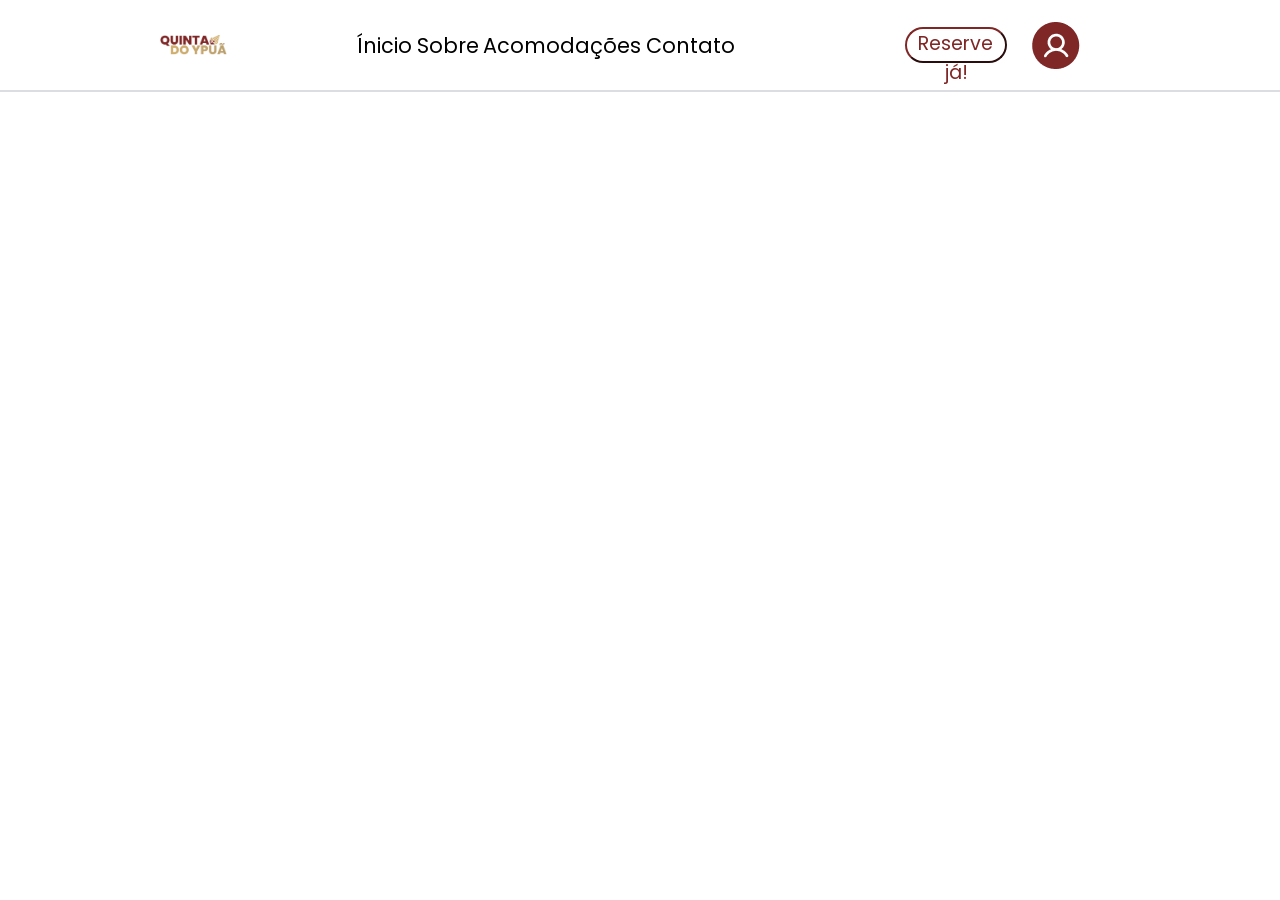
==== index.html @ 0e023097 "FirstCommit" ====
<!DOCTYPE html>
<html lang="pt-br">
<head>
    <meta charset="UTF-8">
    <meta name="viewport" content="width=device-width, initial-scale=1.0">
    <title>Quinta do Ypuã</title>
    <link rel="stylesheet" href="./assets/style/style.css">
</head>
<body>
<div class="divPrincipalHeader">
    <header>
        <img src="./assets/img/logo.png" width="7%" alt="" srcset="">
        <div class="search">
            <ul class="listSearch">
                <li><a href="#">Ínicio</a></li>
                <li><a href="#">Sobre</a></li>
                <li><a href="#">Acomodações</a></li>
                <li><a href="#">Contato</a></li>
            </ul>
        </div>
        <div class="login">
            <button>Reserve já!</button>
            <img id="" src="./assets/img/Icone Login.png"  alt="">
        </div>
    </header>
</div>
    <main>

    </main>
    <footer>

    </footer>
</div>
<script src="./assets/script/script.js"></script>
</body>
</html>
---- assets/style/style.css ----
/*CONFIG INICIAL*/
@import url('https://fonts.googleapis.com/css2?family=Poppins:ital,wght@0,100;0,200;0,300;0,400;0,500;0,600;0,700;0,800;0,900;1,100;1,200;1,300;1,400;1,500;1,600;1,700;1,800;1,900&display=swap');
*{
    margin: 0;
    padding: 0;
    box-sizing: border-box;
    font-family: "Poppins", sans-serif;
}
:root{
    --espacamento: 10rem;
    --colorPadrao: #7E2726;
}
.divPrincipalHeader{
    width: 100%;
    height: 10vh;
    padding-left: var(--espacamento);
    padding-right: var(--espacamento);
}
/*------------------HEADER----------------------*/
header{
    width: 100%;
    height: 10vh;
    display: flex;
    align-items: center;
}
.search{
    width: 100%;
    height: 100%;
    display: flex;
    justify-content: center;
    align-items: center;
}
.listSearch{
    list-style: none;
    display: flex;
    justify-content: space-around;
    align-items: center;
    width: 60%;
}
.listSearch li a{
    text-decoration: none;
    color: black;
    font-size: 1.3rem;
}
.listSearch li a:hover{
    color: var(--colorPadrao);
}
.login{
    width: 40%;
    height: 100%;
    display: flex;
    align-items: center;
    justify-content: center;
}
.login button{
    width: 40%;
    height: 40%;
    font-size: 1.2rem;
    border-radius: 20px;
    border-color: var(--colorPadrao);
    color: var(--colorPadrao);
    background-color: transparent;
    margin-right: 10%;
}
.login button:hover{
    background-color: var(--colorPadrao);
    color: white;
}
#imgLogin:hover{
    cursor: pointer;
}
/*---------------MAIN--------------------*/
main{
    width: 100%;
    height: 20vh;
    border-top: 2px solid #DBDDE1;
}
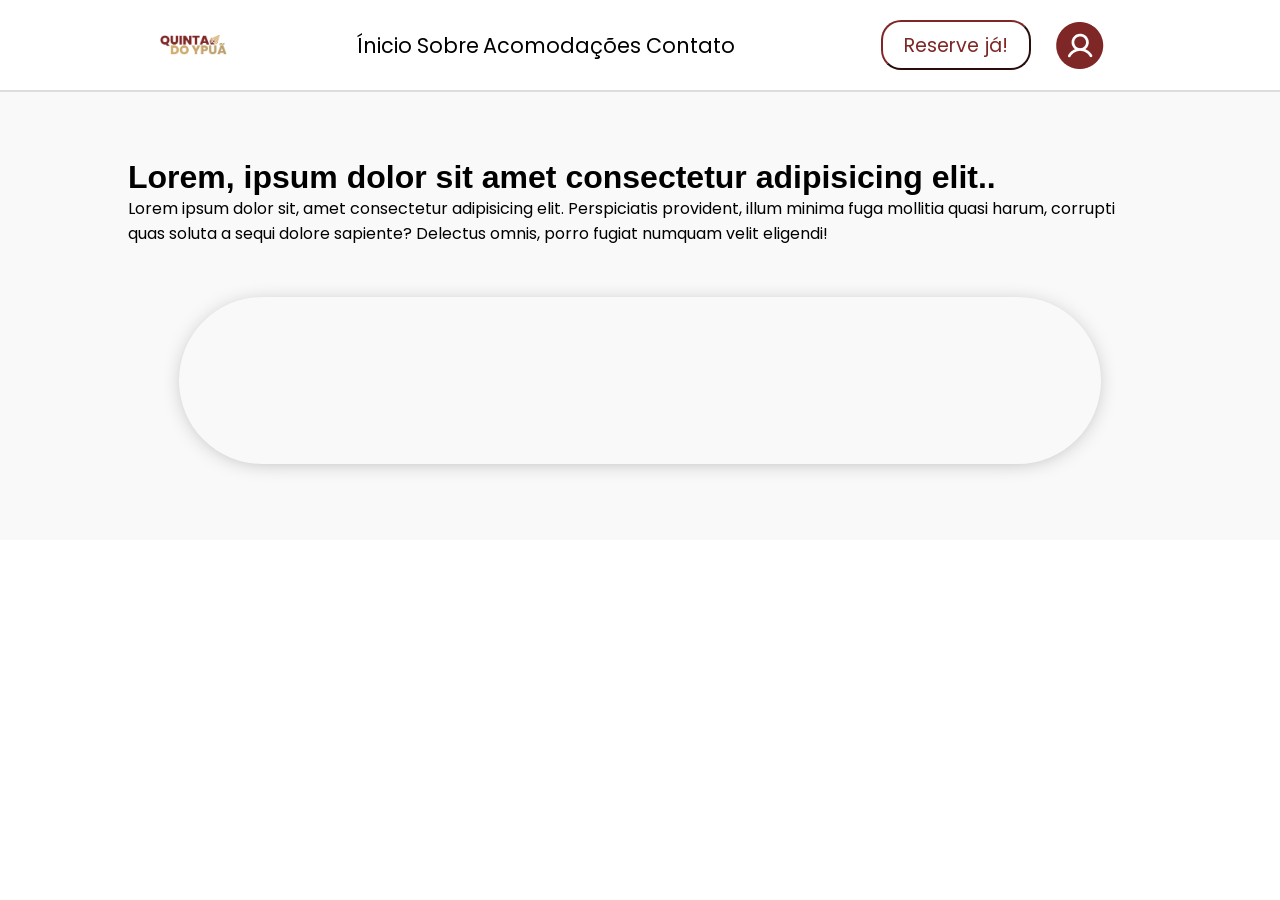
==== commit 8865c234: "mainV0.1" ====
--- a/index.html
+++ b/index.html
@@ -9,7 +9,7 @@
 <body>
 <div class="divPrincipalHeader">
     <header>
-        <img src="./assets/img/logo.png" width="7%" alt="" srcset="">
+        <img id="logoIpua" src="./assets/img/logo.png" width="7%" alt="" srcset="">
         <div class="search">
             <ul class="listSearch">
                 <li><a href="#">Ínicio</a></li>
@@ -20,11 +20,31 @@
         </div>
         <div class="login">
             <button>Reserve já!</button>
-            <img id="" src="./assets/img/Icone Login.png"  alt="">
+            <img id="imgLogin" src="./assets/img/Icone Login.png"  alt="">
         </div>
     </header>
 </div>
     <main>
+
+        <div class="searchInicial">
+
+            <div class="divCentralMain">
+
+                <div class="titleSearchMain">
+                    <div class="contentTitle">
+                        <h1>Lorem, ipsum dolor sit amet consectetur adipisicing elit..</h1>
+                        <p>Lorem ipsum dolor sit, amet consectetur adipisicing elit. Perspiciatis provident, illum minima fuga mollitia quasi harum, corrupti quas soluta a sequi dolore sapiente? Delectus omnis, porro fugiat numquam velit eligendi!</p>
+                    </div>
+                </div>
+                <div class="contentSearchMain">
+                    <div class="contentSearch">
+
+                    </div>
+                </div>
+
+            </div>
+
+        </div>
 
     </main>
     <footer>
--- a/assets/style/style.css
+++ b/assets/style/style.css
@@ -53,8 +53,8 @@
     justify-content: center;
 }
 .login button{
-    width: 40%;
-    height: 40%;
+    width: 150px;
+    height: 50px;
     font-size: 1.2rem;
     border-radius: 20px;
     border-color: var(--colorPadrao);
@@ -69,9 +69,87 @@
 #imgLogin:hover{
     cursor: pointer;
 }
+button:hover{
+    cursor: pointer;
+}
 /*---------------MAIN--------------------*/
-main{
+.searchInicial{
     width: 100%;
-    height: 20vh;
+    height: 50vh; /*50*/
     border-top: 2px solid #DBDDE1;
+    background-color: #F9F9FA;
+    display: flex;
+    justify-content: center;
+    align-items: center;
 }
+.divCentralMain{
+    width: 80%;
+    height: 35vh; 
+    display: flex;
+    flex-direction: column;
+}
+.titleSearchMain{
+    width: 100%;
+    height: 70%;
+}
+.contentTitle{
+    font-size: 1rem;
+}
+.contentSearchMain{
+    width: 100%;
+    height: 100%;
+    display: flex;
+    justify-content: center;
+    align-items: center;
+}
+.contentSearch{
+    width: 90%;
+    height: 90%;
+    border-radius: 90px;
+    box-shadow: 0px 2px 24px -10px rgba(0,0,0,0.48);
+-webkit-box-shadow: 0px 2px 24px -10px rgba(0,0,0,0.48);
+-moz-box-shadow: 0px 2px 24px -10px rgba(0,0,0,0.48);
+}
+/*-------------MEDIA-QUERY 800px-------------*/
+@media (max-width: 800px){
+    header{
+        height: 13vh;
+    }
+    .divPrincipalHeader{
+        height: 13vh;
+    }
+    #logoIpua{
+        width: 10%;
+    }
+    #imgLogin{
+        width: 18px;
+    }
+    .listSearch li a{
+        font-size: 0.5rem;
+    }
+    .login button{
+        width: 55px;
+        height: 20px;
+        border-radius: 20px;
+        font-size: 0.4rem;
+    }
+    .searchInicial{
+        border-top: 1px solid #DBDDE1;
+    }
+    :root{
+        --espacamento: 5rem;
+    }
+    .searchInicial{
+        height: 70vh; 
+    }
+    .divCentralMain{
+        height: 40vh; 
+    }
+    .titleSearchMain{
+        width: 100%;
+        height: 80%;
+    }
+    .contentTitle{
+        font-size: 0.3rem;
+    }
+}
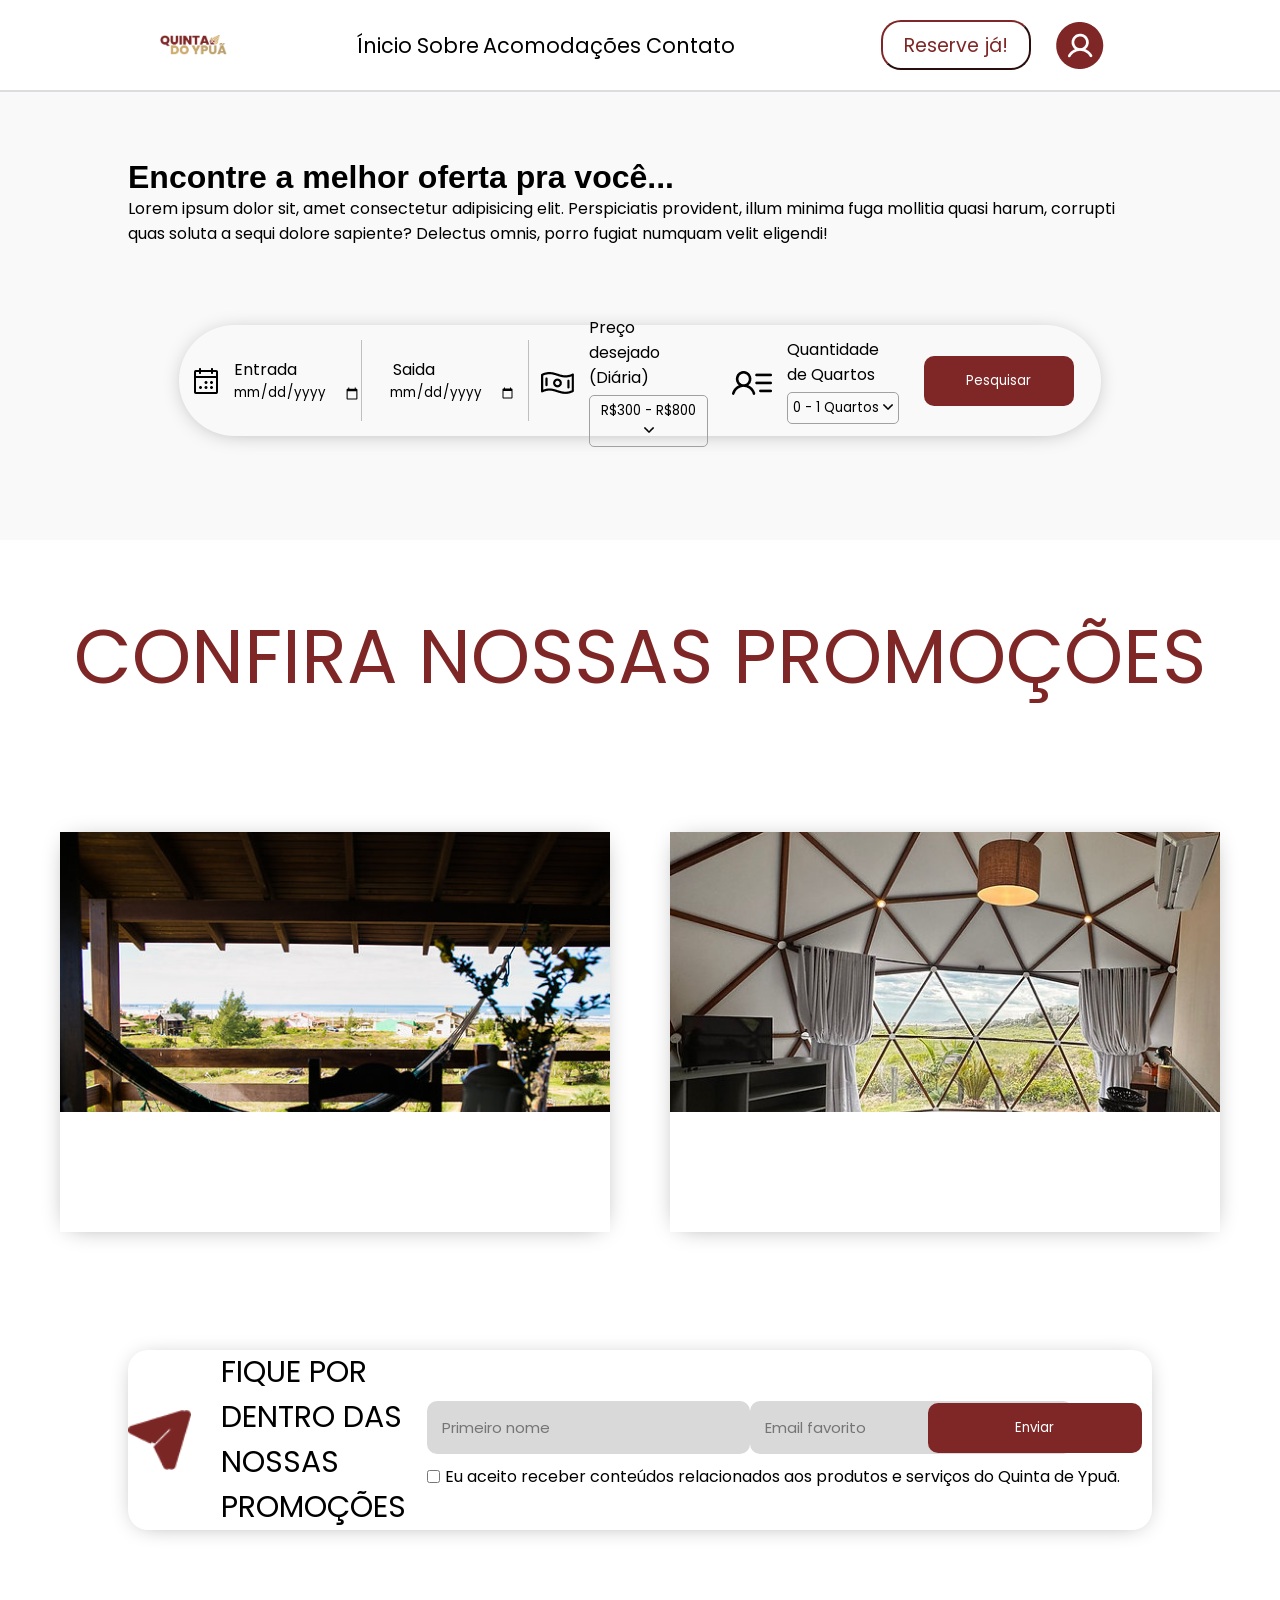
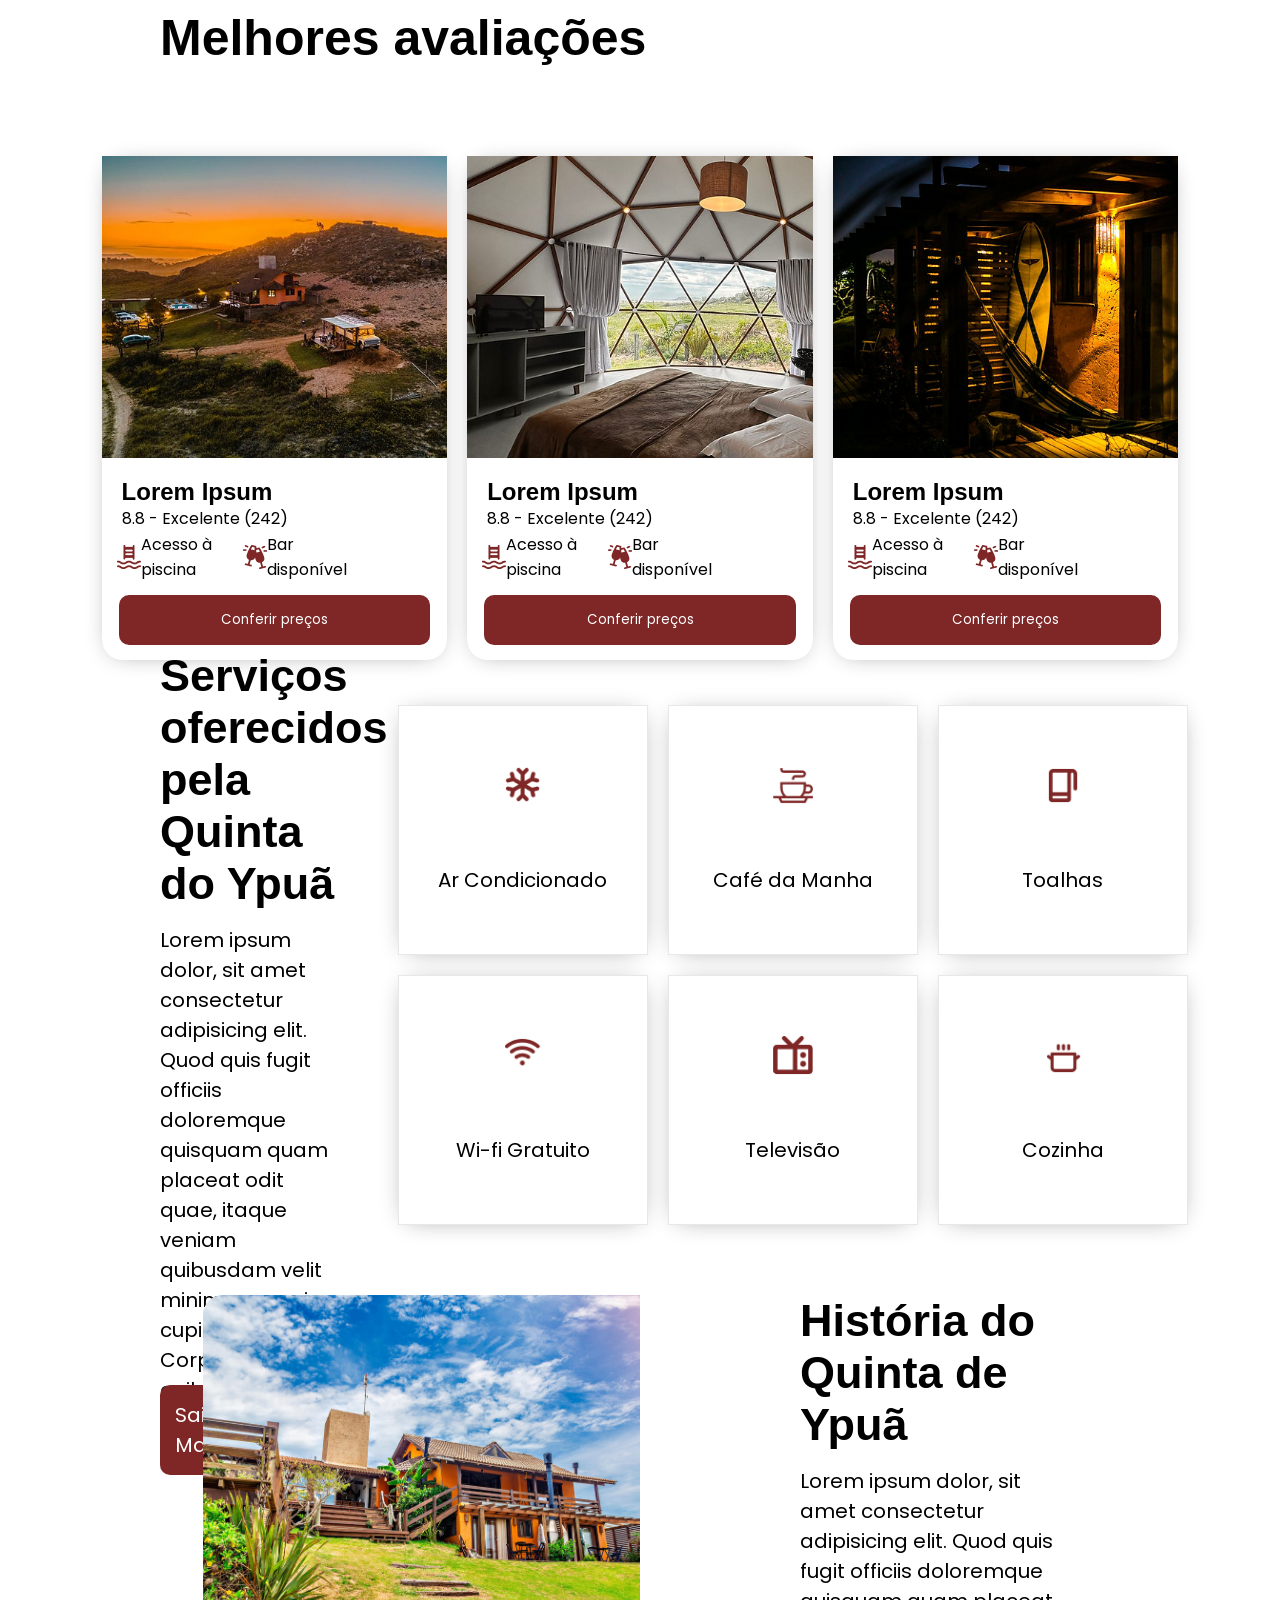
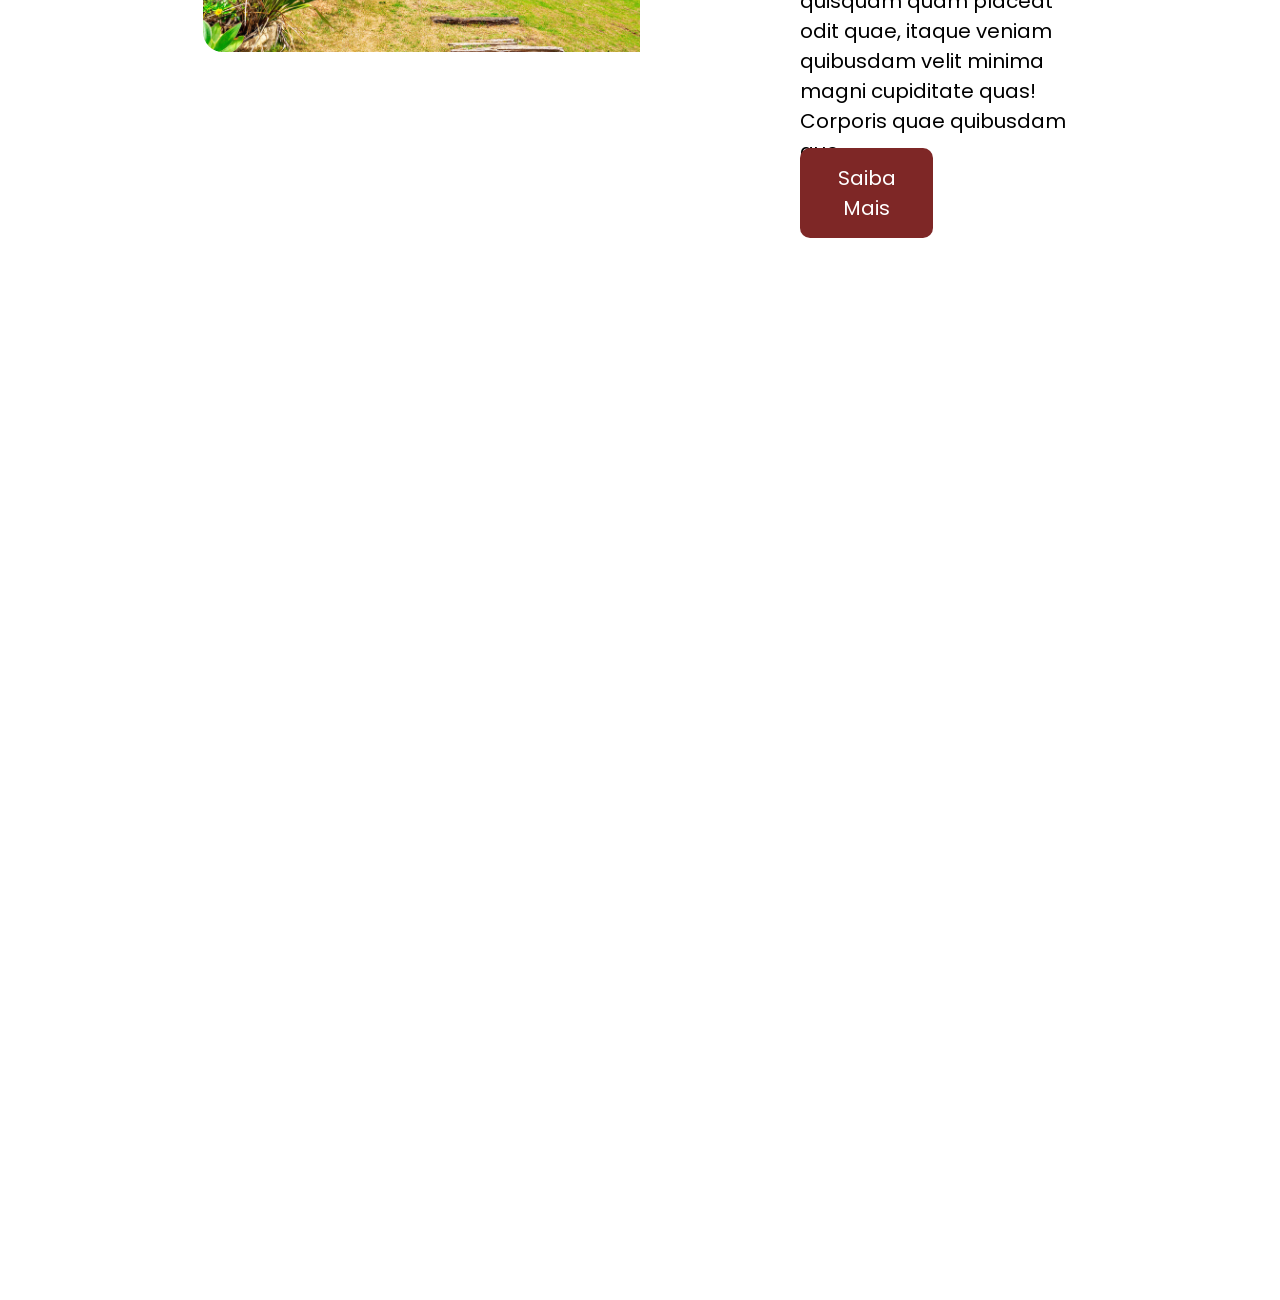
==== commit f42987d7: "protitopoMain0.2V" ====
--- a/index.html
+++ b/index.html
@@ -7,7 +7,7 @@
     <link rel="stylesheet" href="./assets/style/style.css">
 </head>
 <body>
-<div class="divPrincipalHeader">
+<div id="header" class="divPrincipalHeader">
     <header>
         <img id="logoIpua" src="./assets/img/logo.png" width="7%" alt="" srcset="">
         <div class="search">
@@ -24,6 +24,8 @@
         </div>
     </header>
 </div>
+<div class="divFantasma">
+</div>
     <main>
 
         <div class="searchInicial">
@@ -32,20 +34,258 @@
 
                 <div class="titleSearchMain">
                     <div class="contentTitle">
-                        <h1>Lorem, ipsum dolor sit amet consectetur adipisicing elit..</h1>
+                        <h1>Encontre a melhor oferta pra você...</h1>
                         <p>Lorem ipsum dolor sit, amet consectetur adipisicing elit. Perspiciatis provident, illum minima fuga mollitia quasi harum, corrupti quas soluta a sequi dolore sapiente? Delectus omnis, porro fugiat numquam velit eligendi!</p>
                     </div>
                 </div>
                 <div class="contentSearchMain">
                     <div class="contentSearch">
-
-                    </div>
-                </div>
-
-            </div>
-
-        </div>
-
+                        <div class="entradaData">
+                            <img src="./assets/img/calender.png" alt="" srcset="">
+                            <div class="inputDatabox">
+                                <p style="margin-right: 50%;">Entrada</p>
+                                <input type="date" name="" id="inputData">
+                            </div>
+                        </div>
+                        <div class="entradaData">
+                            <div class="inputDatabox">
+                                <p style="margin-right: 60%;">Saida</p>
+                                <input type="date" name="" id="inputData">
+                            </div>
+                        </div>
+                        <div class="quartosData">
+                            <div class="entradaData" style="border-right: none;">
+                                <img style="margin-top: 5px;" src="./assets/img/money.png" alt="" srcset="">
+                                <div class="inputDatabox">
+                                    <p>Preço desejado (Diária)</p>
+                                    <button onclick="aparecerMenuPreco()" class="btnData">R$300 - R$800  <img src="./assets/img/seta.png" width="10px" alt="" srcset=""></button>
+                                    <div class="outrasOpcoes" id="opcoesPreco">
+                                        <button class="btnData">R$300 - R$800</button>
+                                        <button class="btnData">R$300 - R$800</button>
+                                        <button class="btnData">R$300 - R$800</button>
+                                        <button class="btnData">R$300 - R$800</button>
+                                        <button class="btnData">R$300 - R$800</button>
+                                        <button class="btnData">R$300 - R$800</button>
+                                    </div>
+                                </div>
+                            </div>
+                            <div class="entradaData" style="border-right: none;">
+                                <img style="margin-top: 5px;" src="./assets/img/pessoa.png" alt="" srcset="">
+                                <div class="inputDatabox">
+                                    <p>Quantidade de Quartos</p>
+                                    <button onclick="aparecerMenuQuartos()" class="btnData">0 - 1 Quartos <img src="./assets/img/seta.png" width="10px" alt="" srcset=""></button>
+                                    <div class="outrasOpcoes" id="opcoesQuartos">
+                                        <button class="btnData">0 - 1 Quartos</button>
+                                        <button class="btnData">0 - 1 Quartos</button>
+                                        <button class="btnData">0 - 1 Quartos</button>
+                                        <button class="btnData">0 - 1 Quartos</button>
+                                        <button class="btnData">0 - 1 Quartos</button>
+                                        <button class="btnData">0 - 1 Quartos</button>
+                                    </div>
+                                </div>
+                            </div>
+                            <button class="pesquisarData">Pesquisar</button>
+                        </div>
+                    </div>
+                </div>
+
+            </div>
+
+        </div>
+
+        <div class="promocoes">
+            <h1>CONFIRA NOSSAS PROMOÇÕES</h1>
+
+            <div class="boxPromo">
+                <div id="item1" class="item">                      
+                    <div class="descriptionPromo">
+                  
+                    </div>
+                </div>
+                <div id="item2" class="item">
+                    <div class="descriptionPromo">
+
+                    </div>
+                </div>
+            </div>
+
+            <div class="contatoPromo">
+                <div class="avisoPromo">
+                    <img src="./assets/img/envio.png" width="70px" alt="">
+                    <p>FIQUE POR DENTRO DAS NOSSAS PROMOÇÕES</p>
+                </div>
+                <div class="inputPromoBox">
+                    <div>
+                        <div class="inputs">
+                            <div class="email">
+                                <input style="border: none;" class="inputPromo" type="text" placeholder="Primeiro nome">
+                                <input style="border: none;" class="inputPromo" type="email" placeholder="Email favorito" name="" id="">
+                            </div>
+                            <button style="width: 30%;" class="pesquisarData">Enviar</button>
+                        </div>
+                        <div style="margin-left: 10px;" class="checkboxPromo">
+                            <input type="checkbox" name="" id="">
+                            <p style="margin-left: 5px;">Eu aceito receber conteúdos relacionados aos produtos e serviços do Quinta de Ypuã.</p>
+                        </div>
+
+                    </div>
+                </div>
+            </div>
+
+        </div>
+
+        <div class="AvaliacoesBox">
+            <div class="titleAval">
+                <h1>Melhores avaliações</h1>
+            </div>
+            <div class="cardsBox">
+                <div class="card">
+                    <div id="img1Card" class="ImgCard">
+
+                    </div>
+                    <div class="textCard">
+                        <div class="title">
+                            <h2>Lorem Ipsum</h2>
+                            <p>8.8 - Excelente (242)</p>
+                        </div>
+                        <div class="service">
+                            <div>
+                                <img src="./assets/img/piscina.png" alt="">
+                                <p>Acesso à piscina</p>
+                            </div>
+                            <div>
+                                <img src="./assets/img/bar.png" alt="">
+                                <p>Bar disponível</p>
+                            </div>
+                        </div>
+                        <div class="boxBtn">
+                            <button style="width: 90%;" class="pesquisarData">Conferir preços</button>
+
+                        </div>
+                    </div>
+                </div>
+                <div class="card">
+                    <div id="img2Card" class="ImgCard">
+                       
+                    </div>
+                    <div class="textCard">
+                        <div class="title">
+                            <h2>Lorem Ipsum</h2>
+                            <p>8.8 - Excelente (242)</p>
+                        </div>
+                        <div class="service">
+                            <div>
+                                <img src="./assets/img/piscina.png" alt="">
+                                <p>Acesso à piscina</p>
+                            </div>
+                            <div>
+                                <img src="./assets/img/bar.png" alt="">
+                                <p>Bar disponível</p>
+                            </div>
+                        </div>
+                        <div class="boxBtn">
+                            <button style="width: 90%;" class="pesquisarData">Conferir preços</button>
+
+                        </div>
+                    </div>
+                </div>
+                <div class="card">
+                    <div id="img3Card" class="ImgCard">
+                    </div>
+                    <div class="textCard">
+                        <div class="title">
+                            <h2>Lorem Ipsum</h2>
+                            <p>8.8 - Excelente (242)</p>
+                        </div>
+                        <div class="service">
+                            <div>
+                                <img src="./assets/img/piscina.png" alt="">
+                                <p>Acesso à piscina</p>
+                            </div>
+                            <div>
+                                <img src="./assets/img/bar.png" alt="">
+                                <p>Bar disponível</p>
+                            </div>
+                        </div>
+                        <div class="boxBtn">
+                            <button style="width: 90%;" class="pesquisarData">Conferir preços</button>
+
+                        </div>
+                    </div>
+                </div>
+            </div>
+        </div>
+        <div class="servicosOferecidos">
+            <div class="textOptions">
+                <div>
+                    <h1>
+                       Serviços oferecidos pela <br> Quinta do Ypuã
+                    </h1>
+                    <p>
+                        Lorem ipsum dolor, sit amet consectetur adipisicing elit. Quod quis fugit officiis doloremque quisquam quam placeat odit quae, itaque veniam quibusdam velit minima magni cupiditate quas! Corporis quae quibusdam quo.
+                    </p>
+                </div>
+                <div class="btnOption">
+                    <button style="width: 40%;font-size: 20px;margin-top: -20px;" class="pesquisarData">Saiba Mais</button>
+                </div>
+            </div>
+            <div class="OptionImg">
+                <div class="columCard">
+                    <div class="OptionCard">
+                        <img src="./assets/img/arCondicionado.png" alt="">
+                        <p>Ar Condicionado</p>
+                    </div>
+                    <div class="OptionCard">
+                         <img src="./assets/img/wifi.png" alt="">
+                        <p>Wi-fi Gratuito</p>
+                    </div>
+                </div>
+                <div class="columCard">
+                    <div class="OptionCard">
+                         <img src="./assets/img/cafe.png" alt="">
+                        <p>Café da Manha</p>
+                    </div>
+                    <div class="OptionCard">
+                         <img src="./assets/img/televisao.png" alt="">
+                        <p>Televisão</p>
+                    </div>
+                </div>
+                <div class="columCard">
+                    <div class="OptionCard">
+                         <img src="./assets/img/toalha.png" alt="">
+                        <p>Toalhas</p>
+                    </div>
+                    <div class="OptionCard">
+                         <img src="./assets/img/cozinha.png" alt="">
+                        <p>Cozinha</p>
+                    </div>
+                </div>
+            </div>
+        </div>
+        <div class="sobre">
+            <div class="sobreBox">
+                <div class="boxImgSobre">
+
+
+
+                </div>
+                <div class="boxTextSobre">
+                    <div class="textOptions">
+                        <div id="textSobre">
+                            <h1>
+                                História do Quinta de Ypuã
+                            </h1>
+                            <p>
+                                Lorem ipsum dolor, sit amet consectetur adipisicing elit. Quod quis fugit officiis doloremque quisquam quam placeat odit quae, itaque veniam quibusdam velit minima magni cupiditate quas! Corporis quae quibusdam quo.
+                            </p>
+                        </div>
+                        <div class="btnOption">
+                            <button style="width: 60%;font-size: 20px;" class="pesquisarData">Saiba Mais</button>
+                        </div>
+                    </div>
+                </div>
+            </div>
+        </div>
     </main>
     <footer>
 
--- a/assets/style/style.css
+++ b/assets/style/style.css
@@ -6,6 +6,9 @@
     box-sizing: border-box;
     font-family: "Poppins", sans-serif;
 }
+body{
+    height: 500vh;
+}
 :root{
     --espacamento: 10rem;
     --colorPadrao: #7E2726;
@@ -15,8 +18,14 @@
     height: 10vh;
     padding-left: var(--espacamento);
     padding-right: var(--espacamento);
-}
+    transition: all 0.5s;
+}
+
 /*------------------HEADER----------------------*/
+
+#logoIpua:hover{
+    cursor: pointer;
+}
 header{
     width: 100%;
     height: 10vh;
@@ -61,6 +70,7 @@
     color: var(--colorPadrao);
     background-color: transparent;
     margin-right: 10%;
+    transition: all 0.5s;
 }
 .login button:hover{
     background-color: var(--colorPadrao);
@@ -72,7 +82,9 @@
 button:hover{
     cursor: pointer;
 }
+
 /*---------------MAIN--------------------*/
+
 .searchInicial{
     width: 100%;
     height: 50vh; /*50*/
@@ -104,13 +116,371 @@
 }
 .contentSearch{
     width: 90%;
-    height: 90%;
+    height: 60%;
     border-radius: 90px;
     box-shadow: 0px 2px 24px -10px rgba(0,0,0,0.48);
--webkit-box-shadow: 0px 2px 24px -10px rgba(0,0,0,0.48);
--moz-box-shadow: 0px 2px 24px -10px rgba(0,0,0,0.48);
-}
+    -webkit-box-shadow: 0px 2px 24px -10px rgba(0,0,0,0.48);
+    -moz-box-shadow: 0px 2px 24px -10px rgba(0,0,0,0.48);
+    display: flex;
+    padding: 15px;
+}
+.entradaData{
+    width: 30%;
+    height: 100%;
+    display: flex;
+    justify-content: space-evenly;
+    align-items: center;
+    border-right: #BFBFBF 1px solid;
+    transition: all 0.5s;
+}
+.quartosData{   
+    width: 100%;
+    height: 100%;
+    display: flex;
+    align-items: center;
+    justify-content: space-around;
+    transition: all 0.5s;
+}
+.inputDatabox{
+    display: flex;
+    align-items: center;
+    flex-direction: column;
+    margin-left: 15px;
+    position: relative;
+    
+}
+input{
+    border: none;
+    background-color: transparent;
+}
+.btnData{
+    background-color: transparent;
+    width: 100%;
+    border: 1.5px solid rgb(161, 161, 161);
+    padding: 5px;
+    margin-top: 5px;
+    border-radius: 5px;
+}
+.btnData:hover{
+    background-color: #e9e9e9;
+}
+.pesquisarData{
+    background-color: #7E2726;
+    color: white;
+    border-radius: 10px;
+    border: none;
+    padding: 15px;
+    width: 150px;
+}
+
+/*----------PROMOCÕES-----------*/
+
+.promocoes{
+    width: 100%;
+    height: 110vh;
+    display: flex;
+    justify-content: space-between;
+    align-items: center;
+    flex-direction: column;
+}
+.promocoes h1{
+    font-weight: normal;
+    font-size: 75px;
+    color: #7E2726;
+    margin-top: 60px;
+}
+.boxPromo{
+    width: 100%;
+    height: 40%;
+    display: flex;
+    justify-content: space-evenly;
+    align-items: center;
+}
+.item{
+    background-color: #D9D9D9;
+    width: 550px;
+    height: 400px;
+    display: flex;
+    align-items: flex-end;
+    justify-content: center;
+    position: relative;
+
+}
+#item1{
+    background-image: url(../img/casa1Desconsto.jpg);
+    background-repeat: no-repeat;
+    background-size: cover;
+    box-shadow: 0px 2px 24px -10px rgba(0,0,0,0.48);
+    -webkit-box-shadow: 0px 2px 24px -10px rgba(0,0,0,0.48);
+    -moz-box-shadow: 0px 2px 24px -10px rgba(0,0,0,0.48);
+}
+#item2{
+    background-image: url(../img/dormoInterior.jpeg);
+    background-repeat: no-repeat;
+    background-size: cover;  
+    box-shadow: 0px 2px 24px -10px rgba(0,0,0,0.48);
+    -webkit-box-shadow: 0px 2px 24px -10px rgba(0,0,0,0.48);
+    -moz-box-shadow: 0px 2px 24px -10px rgba(0,0,0,0.48);
+}
+.descriptionPromo{
+    position: absolute;
+    background-color: white;
+    width: 100%;
+    height: 30%;
+    bottom: 0%;
+    display: flex;
+    justify-content: center;
+    align-items: center;
+}
+.contatoPromo{
+    width: 80%;
+    height: 20vh;
+    display: flex;
+    justify-content: center;
+    align-items: center;
+    border-radius: 20px;
+    box-shadow: 0px 2px 24px -10px rgba(0,0,0,0.48);
+    -webkit-box-shadow: 0px 2px 24px -10px rgba(0,0,0,0.48);
+    -moz-box-shadow: 0px 2px 24px -10px rgba(0,0,0,0.48);
+}
+.avisoPromo{
+    width: 80%;
+    height: 100%;
+    display: flex;
+    align-items: center;
+    justify-content: center;
+}
+.avisoPromo p{
+    font-size: 30px;
+    width: 75%;
+    margin-left: 30px;    
+}
+.inputPromoBox{
+    width: 100%;
+    height: 100%;
+    display: flex;
+    align-items: center;
+    justify-content: center;
+}
+.inputs{
+    width: 100%;
+    padding: 10px;
+    display: flex;
+    align-items: center;
+    justify-content: space-between;
+}
+.email{
+    display: flex;
+    justify-content: space-between;
+    width: 65%;
+}
+.inputPromo{
+    border: none;
+    border-radius: 10px;
+    background-color: #D9D9D9;
+    color: #828282;
+    font-size: 15px;
+    padding: 15px;
+    background-color: #D9D9D9;
+}
+.checkboxPromo{
+    display: flex;
+}
+
+/*---------AVALIACOES---------*/
+
+.AvaliacoesBox{
+    width: 100%;
+    height: 80vh;
+}
+
+.titleAval{
+    width: 100%;
+    height: 30%;
+    display: flex;
+    align-items: center;
+    padding: 20px;
+    font-size: 25px;
+    padding-left: var(--espacamento);
+    padding-right: var(--espacamento);
+}
+.cardsBox{
+    width: 100%;
+    height: 100%;
+    display: flex;
+    align-items: flex-start;
+    justify-content:center;
+}
+.card{
+    width: 27%;
+    height: 70%;
+    background-color: #D9D9D9;
+    border-radius: 20px;
+    margin: 10px;
+    box-shadow: 0px 2px 24px -10px rgba(0,0,0,0.48);
+    -webkit-box-shadow: 0px 2px 24px -10px rgba(0,0,0,0.48);
+    -moz-box-shadow: 0px 2px 24px -10px rgba(0,0,0,0.48);
+}
+.ImgCard{
+    width: 100%;
+    height: 60%;
+}
+.textCard{
+    width: 100%;
+    height: 40%;
+    background-color: white;
+    border-bottom-left-radius: 20px;
+    border-bottom-right-radius: 20px;
+}
+.title{
+    width: 100%;
+    height: 40%;
+    padding: 20px;
+}
+.service{
+    width: 100%;
+    height: 20%;
+    display: flex;
+    justify-content: flex-start;
+    padding: 15px;
+}
+.service div{
+    width: 40%;
+    height: 60%;
+    display: flex;
+    justify-content: space-evenly;
+    align-items: center;
+}
+.boxBtn{
+    width: 100%;
+    height: 40%;
+    display: flex;
+    justify-content: center;
+    align-items: center;
+}
+
+/*---------SERVICOS OFERECIDOS-------------*/
+
+.servicosOferecidos{
+    width: 100%;
+    height: 70vh;
+    display: flex;
+    align-items: flex-end;
+}
+.textOptions{
+    width: 100%;
+    height: 100%;
+    display: flex;
+    justify-content: space-evenly;
+    align-items: flex-start;
+    flex-direction: column;
+    padding-left: var(--espacamento);
+}
+.textOptions div{
+    width: 80%;
+}
+.textOptions div p{
+    margin-top: 15px;
+    font-size: 20px;
+}
+.textOptions div h1{
+    font-size: 45px;
+}
+.OptionImg{
+    width: 100%;
+    height: 100%;
+    display: flex;
+    align-items: flex-start;
+    justify-content: space-evenly;
+    padding-right: var(--espacamento);
+}
+.btnOption{
+    height: 15%;
+    width: 100%;
+    display: flex;
+    justify-content: flex-start;
+    align-items: center;
+}
+.columCard{
+    height: 100%;
+    display: flex;
+    align-items: center;
+    justify-content: center;
+    flex-direction: column;
+}
+.OptionCard{
+    width: 250px;
+    height: 250px;
+    box-shadow: 0px 2px 24px -10px rgba(0,0,0,0.48);
+    -webkit-box-shadow: 0px 2px 24px -10px rgba(0,0,0,0.48);
+    -moz-box-shadow: 0px 2px 24px -10px rgba(0,0,0,0.48);
+    border: 1px solid #E8E8E8;
+    margin: 10px;
+    display: flex;
+    justify-content: space-evenly;
+    align-items: center;
+    flex-direction: column;
+}
+.OptionCard p{
+    font-size: 20px;
+}
+.OptionCard img{
+    width: 40px;
+}
+#img1Card{
+    background-image: url(../img/carro.jpeg);
+    background-repeat: no-repeat;
+    background-size: cover;
+}
+#img2Card{
+    background-image: url(../img/dromo.jpeg);
+    background-repeat: no-repeat;
+    background-size: cover;
+}
+#img3Card{
+    background-image: url(../img/suite\ com\ cozinha.jpg);
+    background-repeat: no-repeat;
+    background-size: cover;
+}
+
+/*-----SOBRE---------*/
+
+.sobre{
+    width: 100%;
+    height: 60vh;
+    display: flex;
+    justify-content: center;
+    align-items: flex-start;
+    padding: 15px;
+}
+.sobreBox{
+    width: 70%;
+    height: 70%;
+    display: flex;
+}
+.boxImgSobre{
+    height: 100%;
+    width: 100%;
+    background-color: #D9D9D9;
+    border-top-left-radius: 20px;
+    border-bottom-left-radius: 20px;
+    background-image: url(../img/ipua.jpg);
+    background-repeat: no-repeat;
+    background-size: cover;
+}
+.boxTextSobre{
+    height: 100%;
+    width: 100%;
+    display: flex;
+    justify-content: center;
+    align-items: center;
+}
+#textSobre{
+    width: 100%;
+}
+
 /*-------------MEDIA-QUERY 800px-------------*/
+
 @media (max-width: 800px){
     header{
         height: 13vh;
@@ -121,6 +491,7 @@
     #logoIpua{
         width: 10%;
     }
+  
     #imgLogin{
         width: 18px;
     }
@@ -152,4 +523,36 @@
     .contentTitle{
         font-size: 0.3rem;
     }
+}
+
+/*-------SCRIPT----------*/
+
+.outrasOpcoes{
+    width: 100%;
+    top: 90%;
+    position: absolute;
+    border: 1px solid rgb(161, 161, 161);
+    border-top: none;
+    background-color: #F9F9FA;
+    border-radius: 10px;
+    border-top-left-radius: 0px;
+    border-top-right-radius: 0px;
+}
+.outrasOpcoes button{
+    border: none;
+}
+.desativado{
+    display: none;
+}
+.positionFlutuante{
+    position: fixed;
+    z-index: 1;
+    background-color: white
+}
+.divFantasma{
+    width: 100%;
+    height: 10vh;
+    position:absolute;
+    top: 0;
+    display: none;
 }
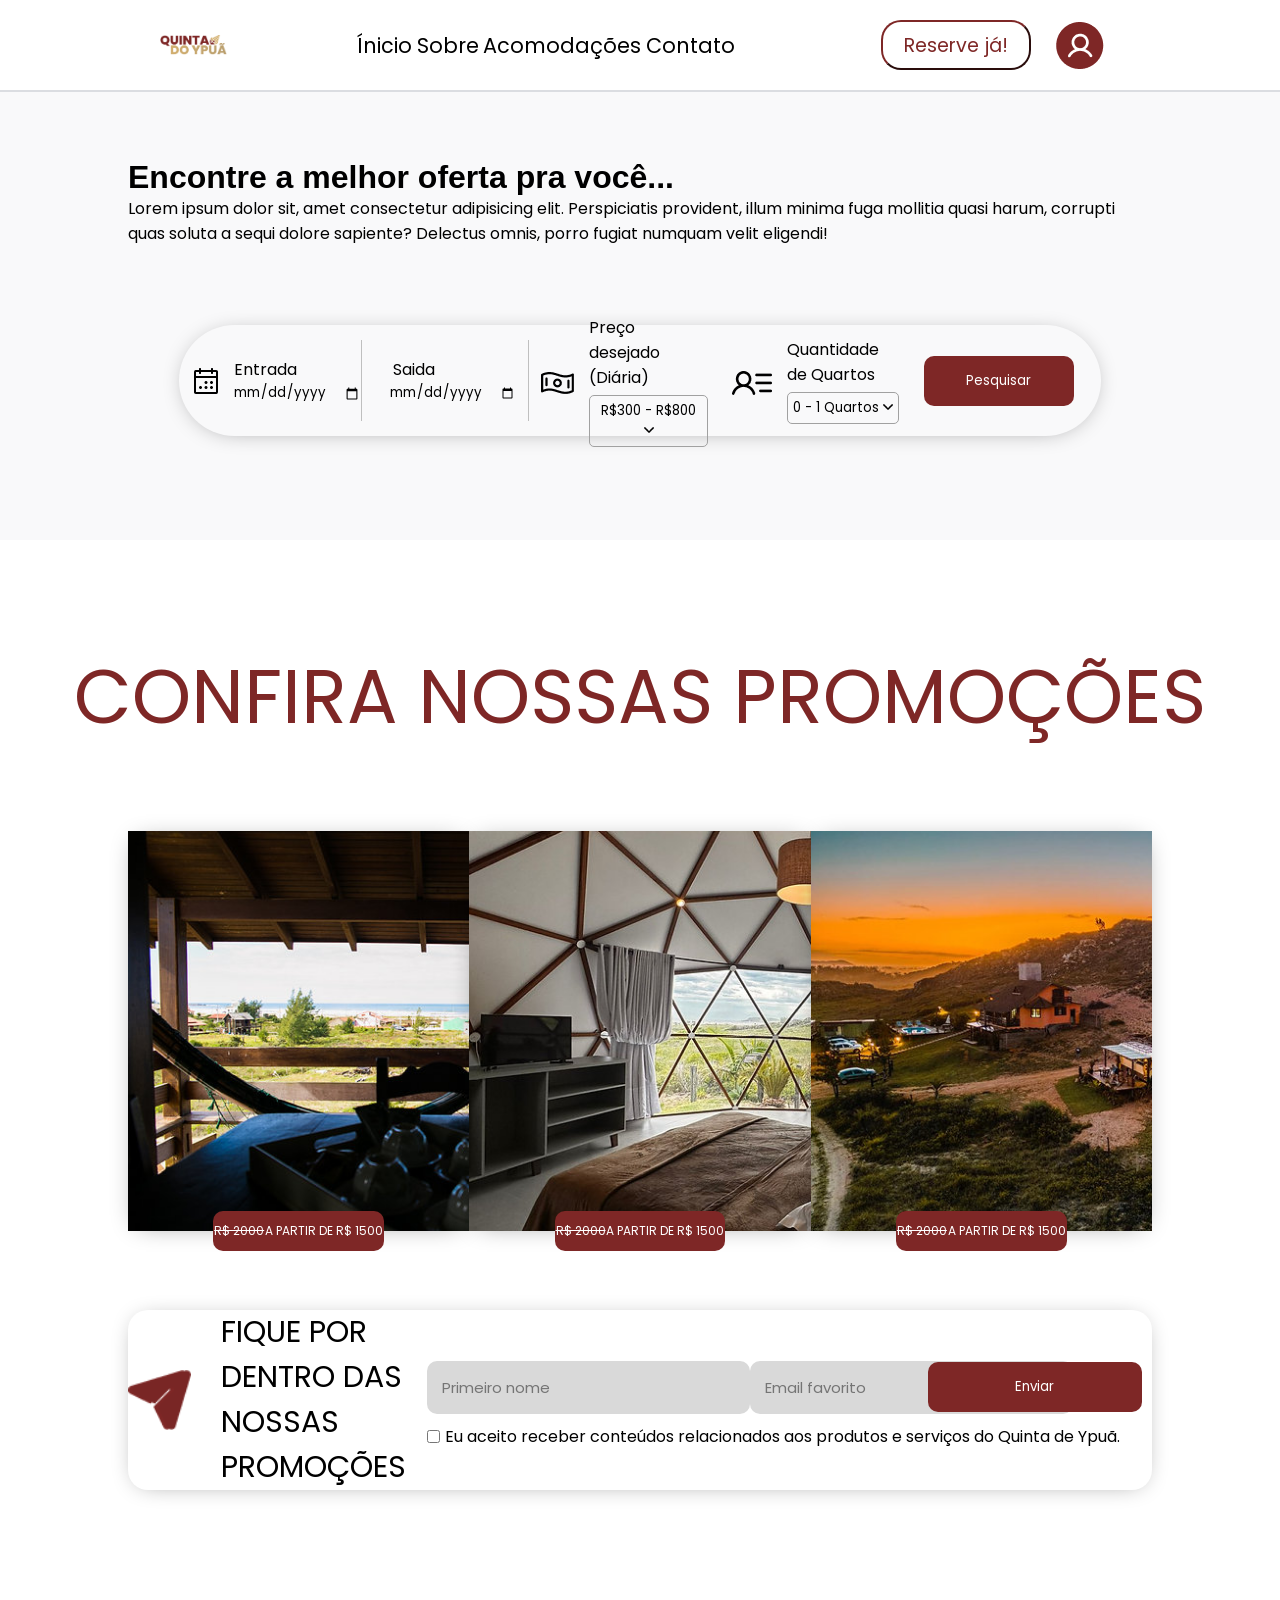
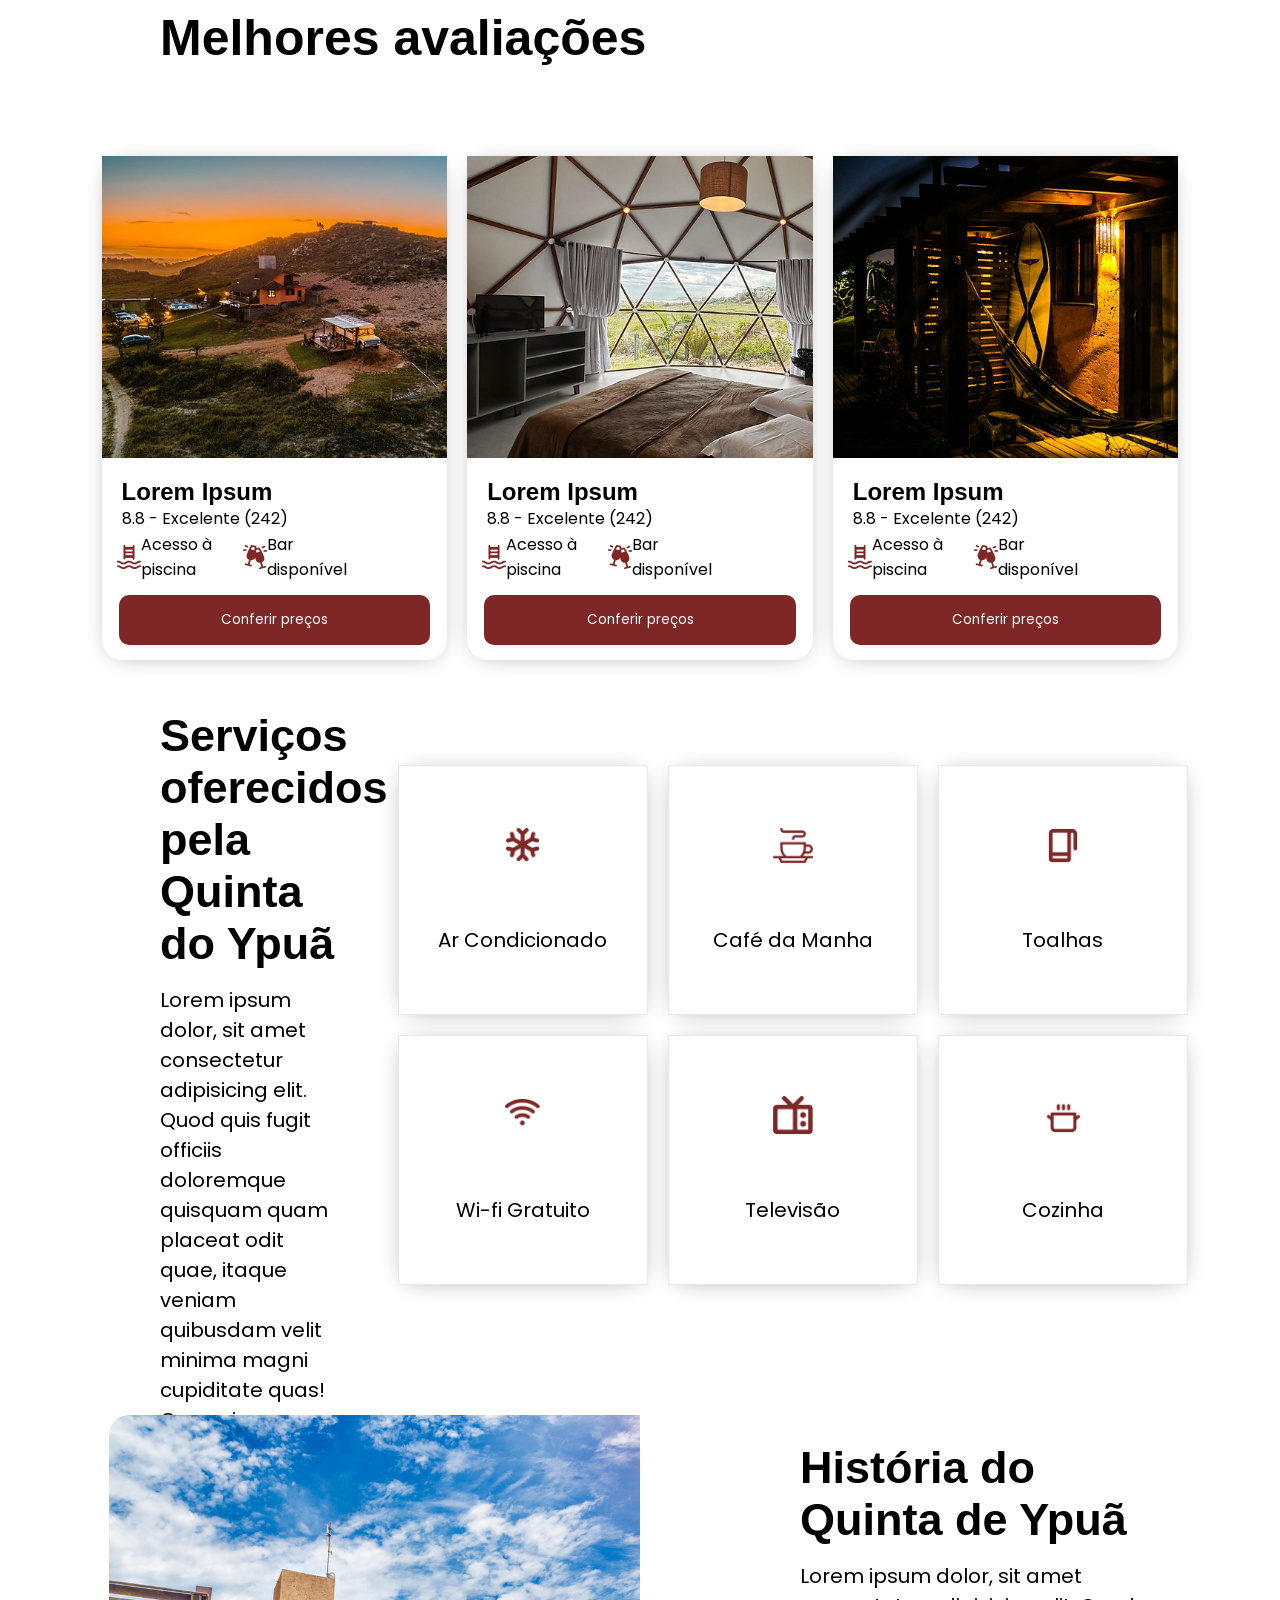
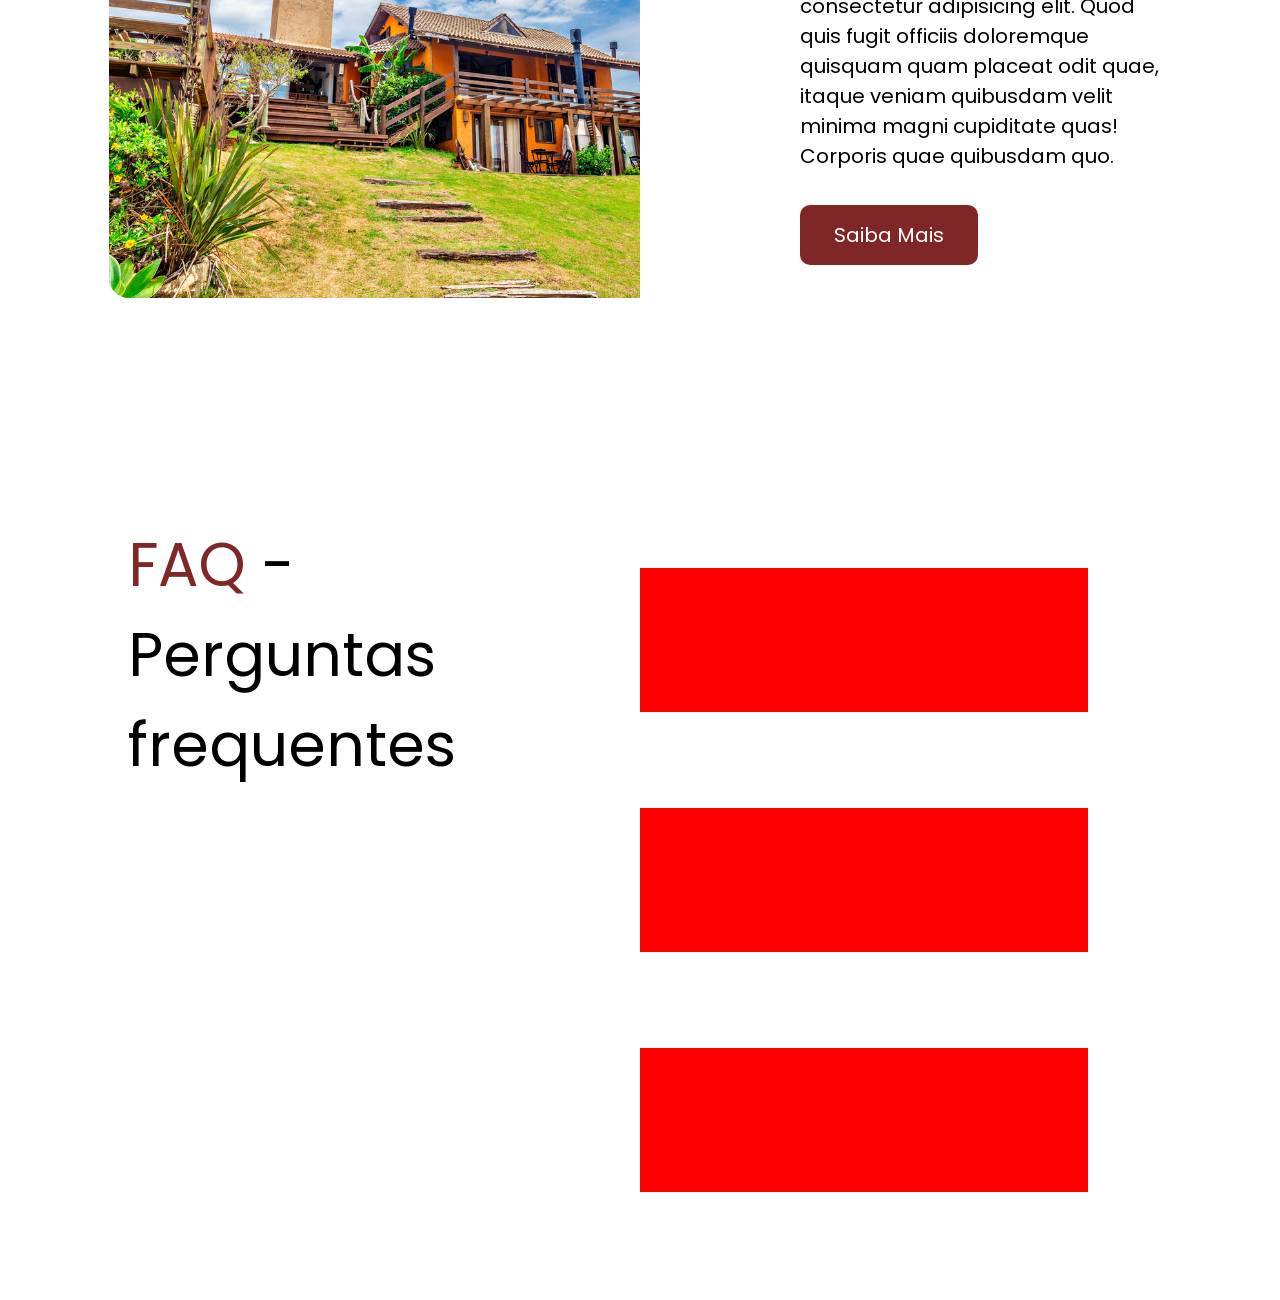
==== commit 64d5ee4f: "FaqUpdate" ====
--- a/index.html
+++ b/index.html
@@ -97,14 +97,31 @@
             <h1>CONFIRA NOSSAS PROMOÇÕES</h1>
 
             <div class="boxPromo">
-                <div id="item1" class="item">                      
+                <div id="item1" class="item"> 
+                    <div id="capa1" class="Capa">
+
+                    </div>                     
                     <div class="descriptionPromo">
-                  
+                        <p class="textPromo1"><del>R$ 2000</del></p>
+                        <P class="textPromo2">A PARTIR DE R$ 1500</P>
                     </div>
                 </div>
                 <div id="item2" class="item">
+                    <div id="capa2" class="Capa">
+
+                    </div>
                     <div class="descriptionPromo">
-
+                        <p class="textPromo1"><del>R$ 2000</del></p>
+                        <P class="textPromo2">A PARTIR DE R$ 1500</P>
+                    </div>
+                </div>
+                <div id="item3" class="item">
+                    <div id="capa3" class="Capa">
+
+                    </div>
+                    <div class="descriptionPromo">
+                        <p class="textPromo1"><del>R$ 2000</del></p>
+                        <P class="textPromo2">A PARTIR DE R$ 1500</P>
                     </div>
                 </div>
             </div>
@@ -286,6 +303,24 @@
                 </div>
             </div>
         </div>
+        <div class="faq">
+            <div class="faqText">
+                <div class="textBoxfaq">
+                <p style="font-size: 60px;"><span style="color: #7E2726;">FAQ</span> - Perguntas frequentes</p>
+                </div>
+            </div>
+            <div class="faqPerguntas">
+                <div class="faqBox">
+
+                </div>
+                <div class="faqBox">
+                    
+                </div>
+                <div class="faqBox">
+                    
+                </div>
+            </div>
+        </div>
     </main>
     <footer>
 
--- a/assets/style/style.css
+++ b/assets/style/style.css
@@ -179,7 +179,7 @@
     width: 100%;
     height: 110vh;
     display: flex;
-    justify-content: space-between;
+    justify-content: space-around;
     align-items: center;
     flex-direction: column;
 }
@@ -190,15 +190,15 @@
     margin-top: 60px;
 }
 .boxPromo{
-    width: 100%;
+    width: 80%;
     height: 40%;
     display: flex;
-    justify-content: space-evenly;
+    justify-content: space-around;
     align-items: center;
 }
 .item{
     background-color: #D9D9D9;
-    width: 550px;
+    width: 400px;
     height: 400px;
     display: flex;
     align-items: flex-end;
@@ -222,15 +222,32 @@
     -webkit-box-shadow: 0px 2px 24px -10px rgba(0,0,0,0.48);
     -moz-box-shadow: 0px 2px 24px -10px rgba(0,0,0,0.48);
 }
+#item3{
+    background-image: url(../img/carro.jpeg);
+    background-repeat: no-repeat;
+    background-size: cover;  
+    box-shadow: 0px 2px 24px -10px rgba(0,0,0,0.48);
+    -webkit-box-shadow: 0px 2px 24px -10px rgba(0,0,0,0.48);
+    -moz-box-shadow: 0px 2px 24px -10px rgba(0,0,0,0.48);
+}
+.textPromo2{
+    font-size: 20px;
+}
 .descriptionPromo{
     position: absolute;
-    background-color: white;
-    width: 100%;
-    height: 30%;
-    bottom: 0%;
-    display: flex;
-    justify-content: center;
-    align-items: center;
+    background-color: #7E2726;
+    width: 50%;
+    height: 10%;
+    bottom: -5%;
+    display: flex;
+    justify-content: space-evenly;
+    align-items: center;
+    border-radius: 10px;
+    transition: all 0.4s;
+}
+.descriptionPromo p{
+    color: white;
+    font-size: 12px;
 }
 .contatoPromo{
     width: 80%;
@@ -366,6 +383,8 @@
     height: 70vh;
     display: flex;
     align-items: flex-end;
+    margin-top: 60px;
+    margin-bottom: 60px;
 }
 .textOptions{
     width: 100%;
@@ -447,14 +466,14 @@
 
 .sobre{
     width: 100%;
-    height: 60vh;
+    height: 80vh;
     display: flex;
     justify-content: center;
     align-items: flex-start;
     padding: 15px;
 }
 .sobreBox{
-    width: 70%;
+    width: 85%;
     height: 70%;
     display: flex;
 }
@@ -479,6 +498,40 @@
     width: 100%;
 }
 
+/*------------FAQ------------------*/
+
+.faq{
+    width: 100%;
+    height: 80vh;
+    display: flex;
+}
+.faqText{
+    width: 100%;
+    height: 100%;
+    display: flex;
+    align-items: center;
+    justify-content: flex-start;
+    flex-direction: column;
+}
+
+.textBoxfaq{
+    display: flex;
+    align-items: flex-start;
+    justify-content: center;
+    width: 60%;
+}
+.faqPerguntas{
+    width: 100%;
+    height: 100%;
+    display: flex;
+    justify-content: space-around;
+    flex-direction: column;
+}
+.faqBox{
+    width: 70%;
+    height: 20%;
+    background-color: red;
+}
 /*-------------MEDIA-QUERY 800px-------------*/
 
 @media (max-width: 800px){
@@ -555,4 +608,19 @@
     position:absolute;
     top: 0;
     display: none;
+}
+.Capa{
+    width: 100%;
+    height: 100%;
+    position: absolute;
+    background-image: url(../img/capa.png);
+    background-repeat: no-repeat;
+    background-size: cover;
+    transition: all 0.4s;
+}
+.Capa:hover{
+    cursor: pointer;
+}
+.opacity{
+opacity: 0%;
 }
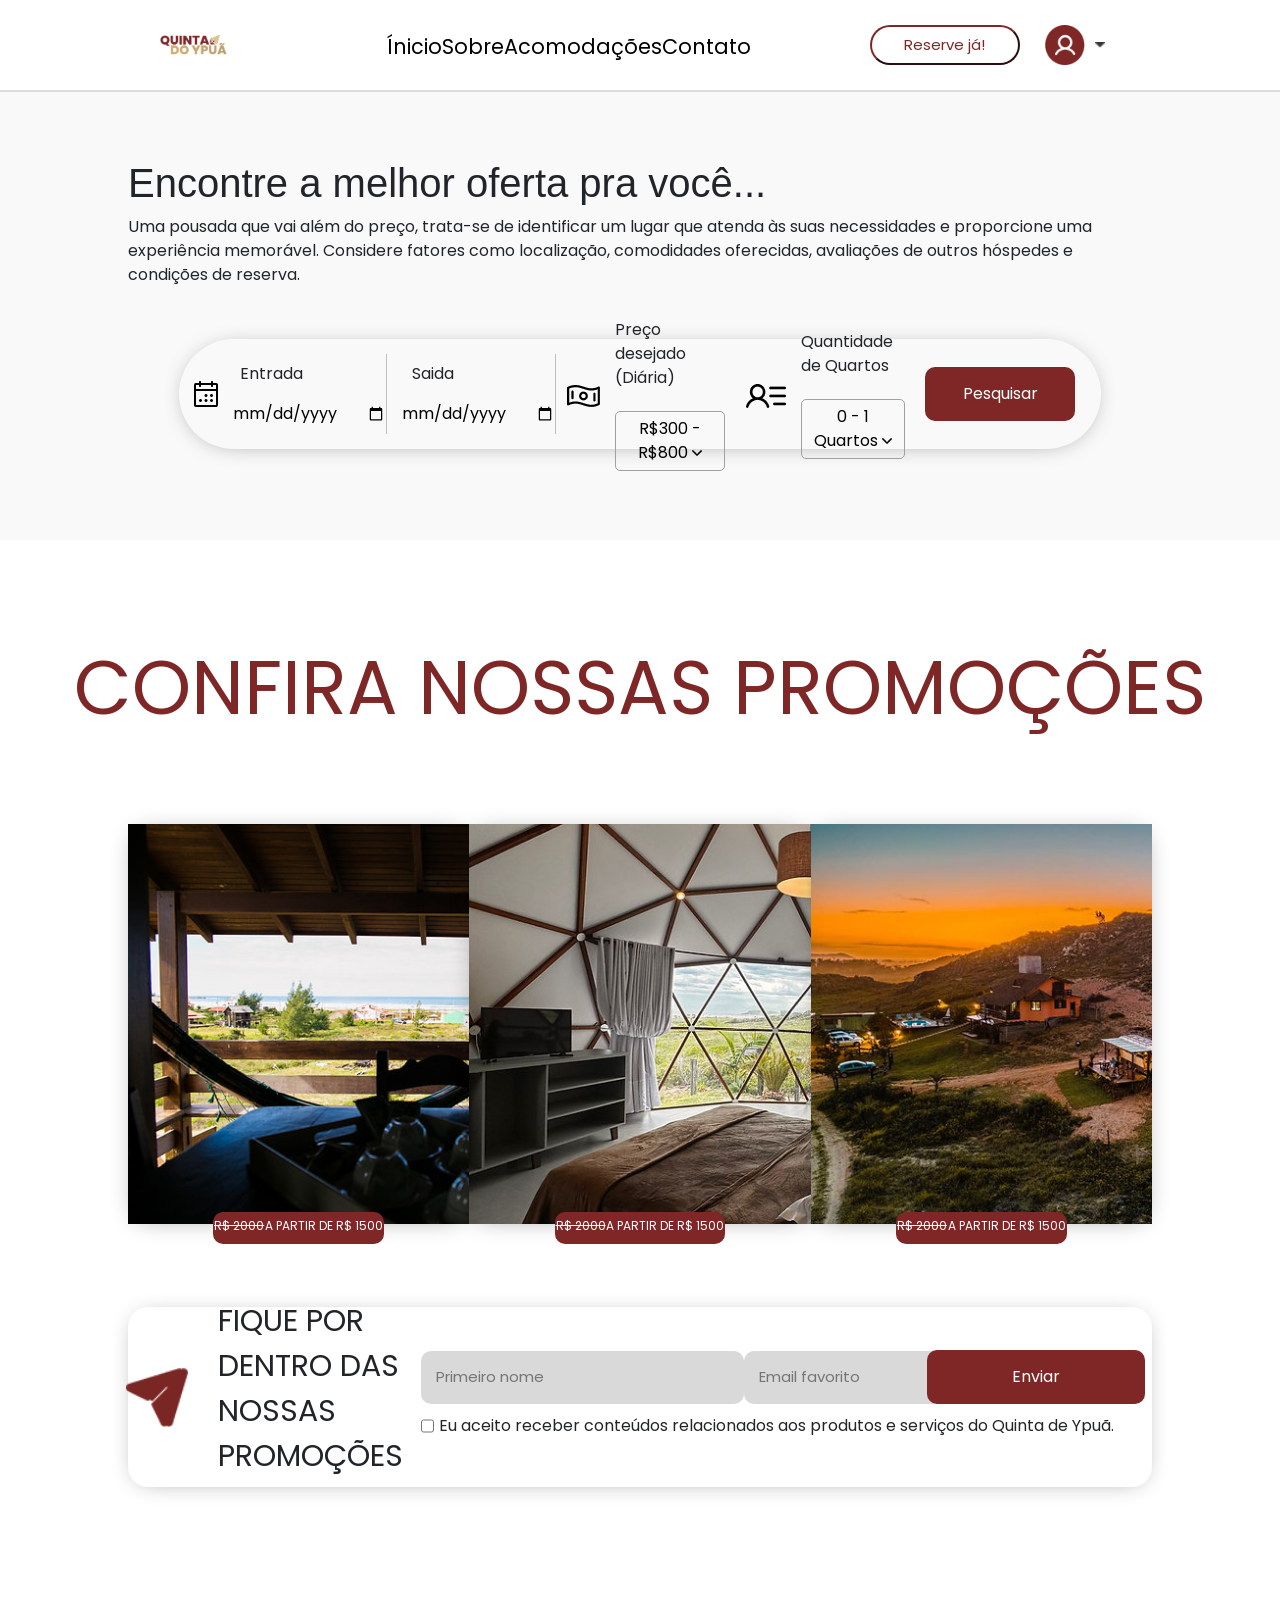
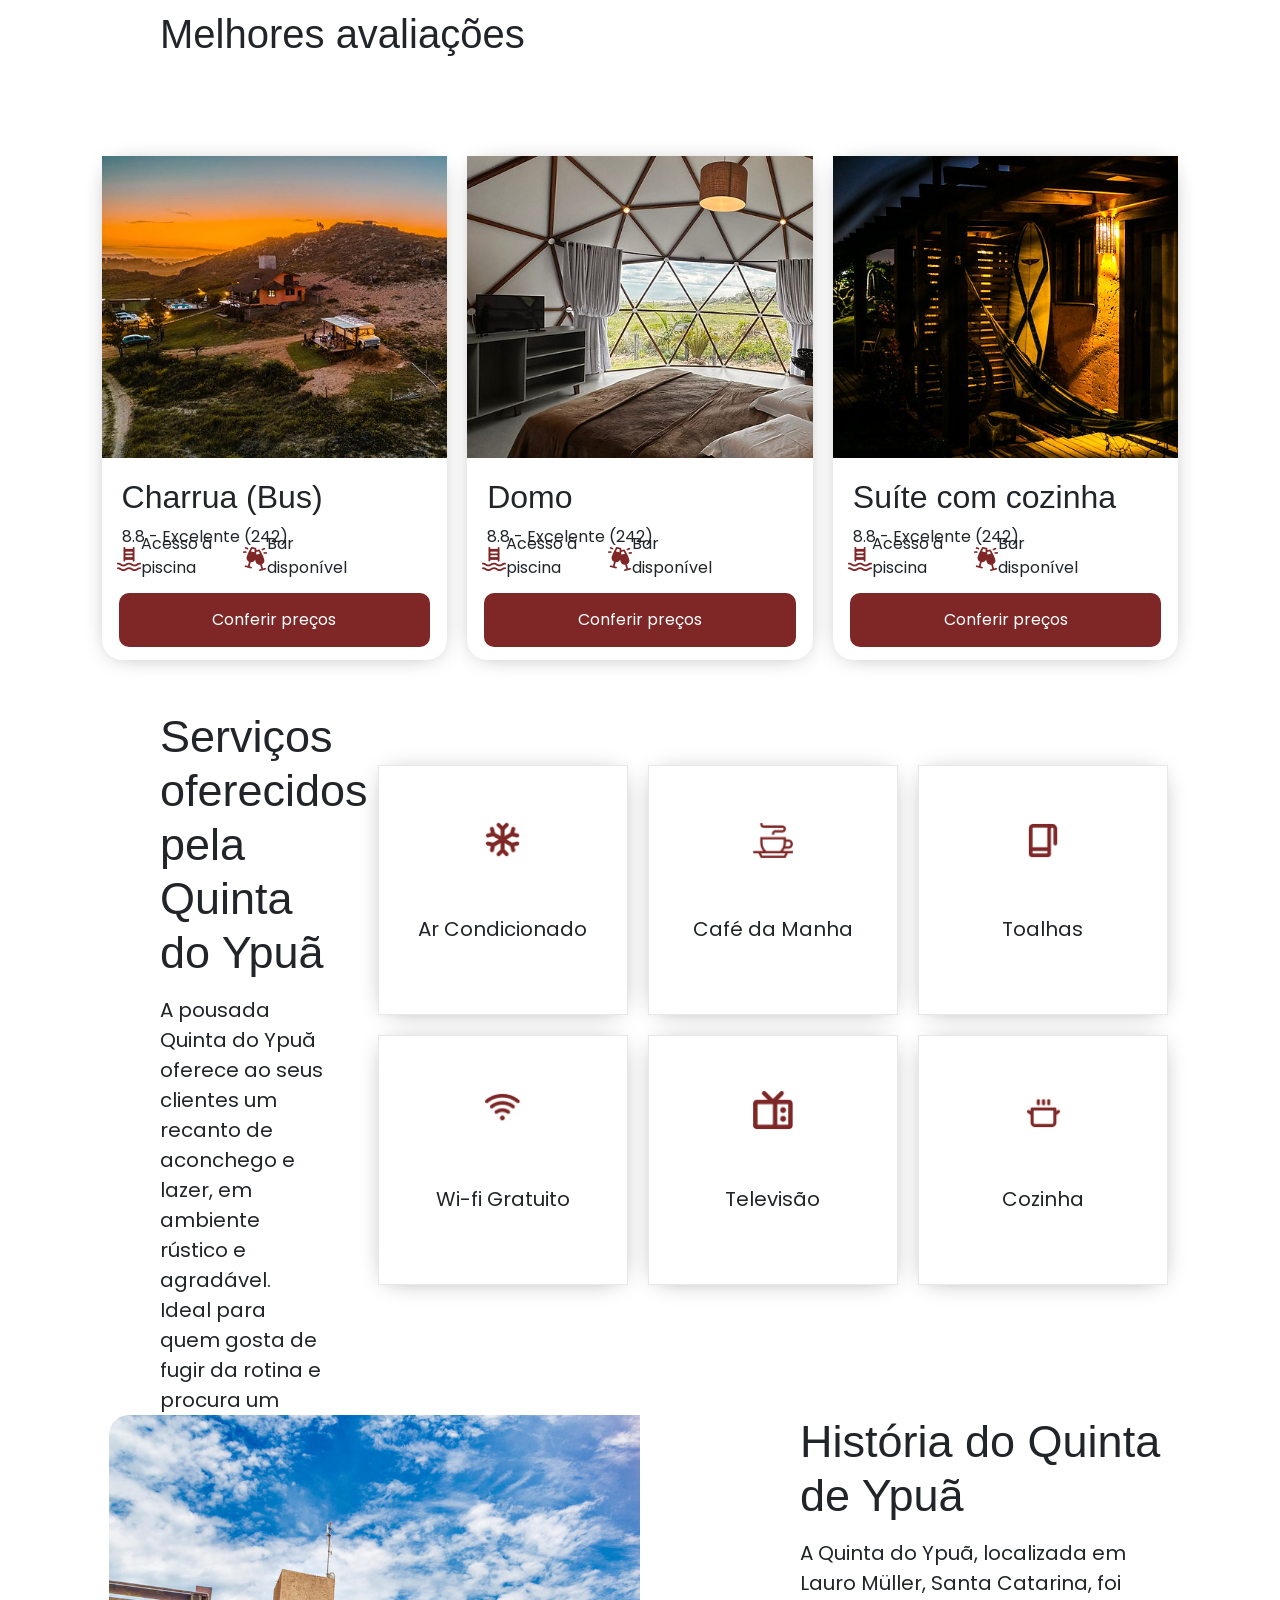
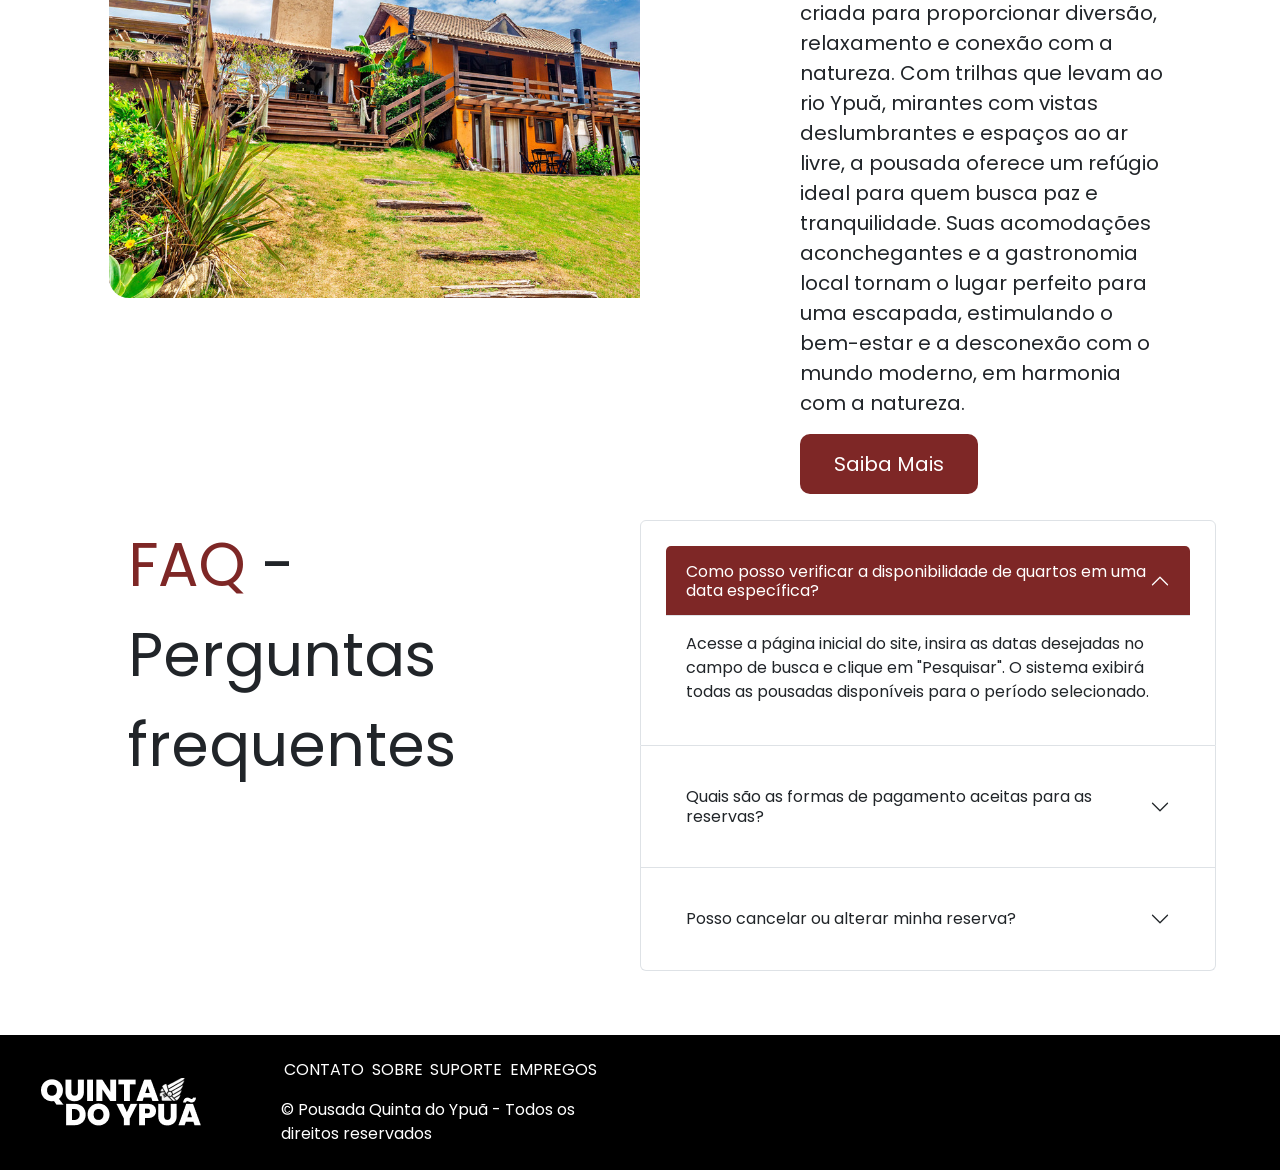
==== commit 4bb0014b: "Integrador" ====
--- a/index.html
+++ b/index.html
@@ -1,31 +1,49 @@
 <!DOCTYPE html>
 <html lang="pt-br">
+
 <head>
     <meta charset="UTF-8">
     <meta name="viewport" content="width=device-width, initial-scale=1.0">
     <title>Quinta do Ypuã</title>
     <link rel="stylesheet" href="./assets/style/style.css">
-</head>
+    <link href="https://cdn.jsdelivr.net/npm/bootstrap@5.3.3/dist/css/bootstrap.min.css" rel="stylesheet"
+        integrity="sha384-QWTKZyjpPEjISv5WaRU9OFeRpok6YctnYmDr5pNlyT2bRjXh0JMhjY6hW+ALEwIH" crossorigin="anonymous">
+    <link rel="shortcut icon" href="./assets/img/logoIcon.png" type="image/x-icon">
+    </head>
+
 <body>
-<div id="header" class="divPrincipalHeader">
-    <header>
-        <img id="logoIpua" src="./assets/img/logo.png" width="7%" alt="" srcset="">
-        <div class="search">
-            <ul class="listSearch">
-                <li><a href="#">Ínicio</a></li>
-                <li><a href="#">Sobre</a></li>
-                <li><a href="#">Acomodações</a></li>
-                <li><a href="#">Contato</a></li>
-            </ul>
-        </div>
-        <div class="login">
-            <button>Reserve já!</button>
-            <img id="imgLogin" src="./assets/img/Icone Login.png"  alt="">
-        </div>
-    </header>
-</div>
-<div class="divFantasma">
-</div>
+    <div id="header" class="divPrincipalHeader">
+        <header>
+            <img id="logoIpua" src="./assets/img/logo.png" width="7%" alt="" srcset="">
+            <div class="search">
+                <ul class="listSearch">
+                    <li style="margin-top: 20px;"><a href="#">Ínicio</a></li>
+                    <li style="margin-top: 20px;"><a href="#">Sobre</a></li>
+                    <li style="margin-top: 20px;"><a href="#">Acomodações</a></li>
+                    <li style="margin-top: 20px;"><a href="#">Contato</a></li>
+                </ul>
+            </div>
+            <div class="login">
+                <div id="modalHeader" class="modalH">
+                    <div class="modalHtitle">
+                        <h1>Bem Vindo!</h1>
+                    </div>
+                    <div class="modalHtext">
+                        <p>Faça login e aproveite imediatamente todos os benefícios exclusivos para clientes.</p>
+                    </div>
+                    <div class="modalHbtn">
+                        <button style="background-color: #7E2726; border: none;"><a href="./cadastro.html" style="color: white">Registre-se</a></button>
+                        <button style="background-color: white;"><a href="./login.html" style="color: #7E2726;">Iniciar sessão</a></button>
+                    </div>
+                </div>
+                <button style="height: 40px;font-size: 15px;">Reserve já!</button>
+                <img width="40px" id="imgLogin" src="./assets/img/Icone Login.png" alt="">
+               <img id="setaLogin" width="10px" style="margin: 10px;" src="./assets/img/setaBaixo.png" alt="" srcset="">
+            </div>
+        </header>
+    </div>
+    <div class="divFantasma">
+    </div>
     <main>
 
         <div class="searchInicial">
@@ -35,7 +53,7 @@
                 <div class="titleSearchMain">
                     <div class="contentTitle">
                         <h1>Encontre a melhor oferta pra você...</h1>
-                        <p>Lorem ipsum dolor sit, amet consectetur adipisicing elit. Perspiciatis provident, illum minima fuga mollitia quasi harum, corrupti quas soluta a sequi dolore sapiente? Delectus omnis, porro fugiat numquam velit eligendi!</p>
+                        <p>Uma pousada que vai além do preço, trata-se de identificar um lugar que atenda às suas necessidades e proporcione uma experiência memorável. Considere fatores como localização, comodidades oferecidas, avaliações de outros hóspedes e condições de reserva.</p>
                     </div>
                 </div>
                 <div class="contentSearchMain">
@@ -58,7 +76,8 @@
                                 <img style="margin-top: 5px;" src="./assets/img/money.png" alt="" srcset="">
                                 <div class="inputDatabox">
                                     <p>Preço desejado (Diária)</p>
-                                    <button onclick="aparecerMenuPreco()" class="btnData">R$300 - R$800  <img src="./assets/img/seta.png" width="10px" alt="" srcset=""></button>
+                                    <button onclick="aparecerMenuPreco()" class="btnData">R$300 - R$800 <img
+                                            src="./assets/img/seta.png" width="10px" alt="" srcset=""></button>
                                     <div class="outrasOpcoes" id="opcoesPreco">
                                         <button class="btnData">R$300 - R$800</button>
                                         <button class="btnData">R$300 - R$800</button>
@@ -73,7 +92,8 @@
                                 <img style="margin-top: 5px;" src="./assets/img/pessoa.png" alt="" srcset="">
                                 <div class="inputDatabox">
                                     <p>Quantidade de Quartos</p>
-                                    <button onclick="aparecerMenuQuartos()" class="btnData">0 - 1 Quartos <img src="./assets/img/seta.png" width="10px" alt="" srcset=""></button>
+                                    <button onclick="aparecerMenuQuartos()" class="btnData">0 - 1 Quartos <img
+                                            src="./assets/img/seta.png" width="10px" alt="" srcset=""></button>
                                     <div class="outrasOpcoes" id="opcoesQuartos">
                                         <button class="btnData">0 - 1 Quartos</button>
                                         <button class="btnData">0 - 1 Quartos</button>
@@ -97,16 +117,16 @@
             <h1>CONFIRA NOSSAS PROMOÇÕES</h1>
 
             <div class="boxPromo">
-                <div id="item1" class="item"> 
+                <div id="item1" class="itemPromo">
                     <div id="capa1" class="Capa">
 
-                    </div>                     
+                    </div>
                     <div class="descriptionPromo">
                         <p class="textPromo1"><del>R$ 2000</del></p>
                         <P class="textPromo2">A PARTIR DE R$ 1500</P>
                     </div>
                 </div>
-                <div id="item2" class="item">
+                <div id="item2" class="itemPromo">
                     <div id="capa2" class="Capa">
 
                     </div>
@@ -115,7 +135,7 @@
                         <P class="textPromo2">A PARTIR DE R$ 1500</P>
                     </div>
                 </div>
-                <div id="item3" class="item">
+                <div id="item3" class="itemPromo">
                     <div id="capa3" class="Capa">
 
                     </div>
@@ -136,13 +156,15 @@
                         <div class="inputs">
                             <div class="email">
                                 <input style="border: none;" class="inputPromo" type="text" placeholder="Primeiro nome">
-                                <input style="border: none;" class="inputPromo" type="email" placeholder="Email favorito" name="" id="">
+                                <input style="border: none;" class="inputPromo" type="email"
+                                    placeholder="Email favorito" name="" id="">
                             </div>
                             <button style="width: 30%;" class="pesquisarData">Enviar</button>
                         </div>
                         <div style="margin-left: 10px;" class="checkboxPromo">
-                            <input type="checkbox" name="" id="">
-                            <p style="margin-left: 5px;">Eu aceito receber conteúdos relacionados aos produtos e serviços do Quinta de Ypuã.</p>
+                            <input style="margin-top: -16px;" type="checkbox" name="" id="">
+                            <p style="margin-left: 5px;">Eu aceito receber conteúdos relacionados aos produtos e
+                                serviços do Quinta de Ypuã.</p>
                         </div>
 
                     </div>
@@ -152,17 +174,17 @@
         </div>
 
         <div class="AvaliacoesBox">
-            <div class="titleAval">
+            <div class="titleAvaliacao">
                 <h1>Melhores avaliações</h1>
             </div>
-            <div class="cardsBox">
-                <div class="card">
-                    <div id="img1Card" class="ImgCard">
+            <div class="cardsBoxAvaliacao">
+                <div class="cardAvaliacao">
+                    <div id="img1Card" class="ImgCardAvaliacao">
 
                     </div>
                     <div class="textCard">
                         <div class="title">
-                            <h2>Lorem Ipsum</h2>
+                            <h2>Charrua (Bus)</h2>
                             <p>8.8 - Excelente (242)</p>
                         </div>
                         <div class="service">
@@ -181,13 +203,13 @@
                         </div>
                     </div>
                 </div>
-                <div class="card">
-                    <div id="img2Card" class="ImgCard">
-                       
+                <div class="cardAvaliacao">
+                    <div id="img2Card" class="ImgCardAvaliacao">
+
                     </div>
                     <div class="textCard">
                         <div class="title">
-                            <h2>Lorem Ipsum</h2>
+                            <h2>Domo</h2>
                             <p>8.8 - Excelente (242)</p>
                         </div>
                         <div class="service">
@@ -206,12 +228,12 @@
                         </div>
                     </div>
                 </div>
-                <div class="card">
-                    <div id="img3Card" class="ImgCard">
+                <div class="cardAvaliacao">
+                    <div id="img3Card" class="ImgCardAvaliacao">
                     </div>
                     <div class="textCard">
                         <div class="title">
-                            <h2>Lorem Ipsum</h2>
+                            <h2>Suíte com cozinha</h2>
                             <p>8.8 - Excelente (242)</p>
                         </div>
                         <div class="service">
@@ -236,14 +258,15 @@
             <div class="textOptions">
                 <div>
                     <h1>
-                       Serviços oferecidos pela <br> Quinta do Ypuã
+                        Serviços oferecidos pela <br> Quinta do Ypuã
                     </h1>
                     <p>
-                        Lorem ipsum dolor, sit amet consectetur adipisicing elit. Quod quis fugit officiis doloremque quisquam quam placeat odit quae, itaque veniam quibusdam velit minima magni cupiditate quas! Corporis quae quibusdam quo.
+                        A pousada Quinta do Ypuă oferece ao seus clientes um recanto de aconchego e lazer, em ambiente rústico e agradável. Ideal para quem gosta de fugir da rotina e procura um local de paz para descansar e curtir a natureza.
                     </p>
                 </div>
                 <div class="btnOption">
-                    <button style="width: 40%;font-size: 20px;margin-top: -20px;" class="pesquisarData">Saiba Mais</button>
+                    <button style="width: 40%;font-size: 20px;margin-top: -20px;" class="pesquisarData">Saiba
+                        Mais</button>
                 </div>
             </div>
             <div class="OptionImg">
@@ -253,27 +276,27 @@
                         <p>Ar Condicionado</p>
                     </div>
                     <div class="OptionCard">
-                         <img src="./assets/img/wifi.png" alt="">
+                        <img src="./assets/img/wifi.png" alt="">
                         <p>Wi-fi Gratuito</p>
                     </div>
                 </div>
                 <div class="columCard">
                     <div class="OptionCard">
-                         <img src="./assets/img/cafe.png" alt="">
+                        <img src="./assets/img/cafe.png" alt="">
                         <p>Café da Manha</p>
                     </div>
                     <div class="OptionCard">
-                         <img src="./assets/img/televisao.png" alt="">
+                        <img src="./assets/img/televisao.png" alt="">
                         <p>Televisão</p>
                     </div>
                 </div>
                 <div class="columCard">
                     <div class="OptionCard">
-                         <img src="./assets/img/toalha.png" alt="">
+                        <img src="./assets/img/toalha.png" alt="">
                         <p>Toalhas</p>
                     </div>
                     <div class="OptionCard">
-                         <img src="./assets/img/cozinha.png" alt="">
+                        <img src="./assets/img/cozinha.png" alt="">
                         <p>Cozinha</p>
                     </div>
                 </div>
@@ -282,9 +305,6 @@
         <div class="sobre">
             <div class="sobreBox">
                 <div class="boxImgSobre">
-
-
-
                 </div>
                 <div class="boxTextSobre">
                     <div class="textOptions">
@@ -293,7 +313,7 @@
                                 História do Quinta de Ypuã
                             </h1>
                             <p>
-                                Lorem ipsum dolor, sit amet consectetur adipisicing elit. Quod quis fugit officiis doloremque quisquam quam placeat odit quae, itaque veniam quibusdam velit minima magni cupiditate quas! Corporis quae quibusdam quo.
+                                A Quinta do Ypuã, localizada em Lauro Müller, Santa Catarina, foi criada para proporcionar diversão, relaxamento e conexão com a natureza. Com trilhas que levam ao rio Ypuă, mirantes com vistas deslumbrantes e espaços ao ar livre, a pousada oferece um refúgio ideal para quem busca paz e tranquilidade. Suas acomodações aconchegantes e a gastronomia local tornam o lugar perfeito para uma escapada, estimulando o bem-estar e a desconexão com o mundo moderno, em harmonia com a natureza.
                             </p>
                         </div>
                         <div class="btnOption">
@@ -306,26 +326,84 @@
         <div class="faq">
             <div class="faqText">
                 <div class="textBoxfaq">
-                <p style="font-size: 60px;"><span style="color: #7E2726;">FAQ</span> - Perguntas frequentes</p>
+                    <p style="font-size: 60px;"><span style="color: #7E2726;">FAQ</span> - Perguntas frequentes</p>
                 </div>
             </div>
             <div class="faqPerguntas">
-                <div class="faqBox">
-
-                </div>
-                <div class="faqBox">
-                    
-                </div>
-                <div class="faqBox">
-                    
+                <div class="accordion" id="accordionExample">
+                    <div class="accordion-item">
+                        <h2 class="accordion-header">
+                            <button class="accordion-button" type="button" data-bs-toggle="collapse"
+                                data-bs-target="#collapseOne" aria-expanded="true" aria-controls="collapseOne">
+                                Como posso verificar a disponibilidade de quartos em uma data específica?
+                            </button>
+                        </h2>
+                        <div id="collapseOne" class="accordion-collapse collapse show"
+                            data-bs-parent="#accordionExample">
+                            <div class="accordion-body">
+                                Acesse a página inicial do site, insira as datas desejadas no campo de busca e clique em "Pesquisar". O sistema exibirá todas as pousadas disponíveis para o período selecionado.
+                            </div>
+                        </div>
+                    </div>
+                    <div class="accordion-item">
+                        <h2 class="accordion-header">
+                            <button class="accordion-button collapsed" type="button" data-bs-toggle="collapse"
+                                data-bs-target="#collapseTwo" aria-expanded="false" aria-controls="collapseTwo">
+                                Quais são as formas de pagamento aceitas para as reservas?
+                            </button>
+                        </h2>
+                        <div id="collapseTwo" class="accordion-collapse collapse" data-bs-parent="#accordionExample">
+                            <div class="accordion-body">
+                                Aceitamos pagamentos via cartão de crédito, débito, Pix e boletos bancários. Para mais detalhes, consulte nossa seção de Política de Pagamento.
+                            </div>
+                        </div>
+                    </div>
+                    <div class="accordion-item">
+                        <h2 class="accordion-header">
+                            <button class="accordion-button collapsed" type="button" data-bs-toggle="collapse"
+                                data-bs-target="#collapseThree" aria-expanded="false" aria-controls="collapseThree">
+                                Posso cancelar ou alterar minha reserva?
+                            </button>
+                        </h2>
+                        <div id="collapseThree" class="accordion-collapse collapse" data-bs-parent="#accordionExample">
+                            <div class="accordion-body">
+                                Sim, é possível cancelar ou alterar sua reserva seguindo as condições da nossa Política de Cancelamento. Acesse sua conta, vá até a seção "Minhas Reservas" e escolha a opção desejada. Note que podem ser aplicadas taxas dependendo da antecedência do cancelamento.
+                            </div>
+                        </div>
+                    </div>
                 </div>
             </div>
         </div>
     </main>
     <footer>
 
+        <div class="inforFooter">
+            <div>
+                <img src="./assets/img/fotoYpuaWhite.png" alt="" srcset="">
+            </div>
+            <div class="contatosF">
+                <div class="listaContatosF">
+                    <p>CONTATO</p>
+                    <p>SOBRE</p>
+                    <p>SUPORTE</p>
+                    <p>EMPREGOS</p>
+                </div>
+                <p style="color: white;">© Pousada Quinta do Ypuã - Todos os direitos reservados</p>
+            </div>
+        </div>
+        <div class="socialMedia">
+
+        </div>
+
     </footer>
-</div>
-<script src="./assets/script/script.js"></script>
+    </div>
+    <script src="./assets/script/script.js"></script>
+    <script src="https://cdn.jsdelivr.net/npm/@popperjs/core@2.11.8/dist/umd/popper.min.js"
+        integrity="sha384-I7E8VVD/ismYTF4hNIPjVp/Zjvgyol6VFvRkX/vR+Vc4jQkC+hVqc2pM8ODewa9r"
+        crossorigin="anonymous"></script>
+    <script src="https://cdn.jsdelivr.net/npm/bootstrap@5.3.3/dist/js/bootstrap.min.js"
+        integrity="sha384-0pUGZvbkm6XF6gxjEnlmuGrJXVbNuzT9qBBavbLwCsOGabYfZo0T0to5eqruptLy"
+        crossorigin="anonymous"></script>
 </body>
+
 </html>
--- a/assets/style/style.css
+++ b/assets/style/style.css
@@ -6,9 +6,6 @@
     box-sizing: border-box;
     font-family: "Poppins", sans-serif;
 }
-body{
-    height: 500vh;
-}
 :root{
     --espacamento: 10rem;
     --colorPadrao: #7E2726;
@@ -20,7 +17,6 @@
     padding-right: var(--espacamento);
     transition: all 0.5s;
 }
-
 /*------------------HEADER----------------------*/
 
 #logoIpua:hover{
@@ -60,6 +56,7 @@
     display: flex;
     align-items: center;
     justify-content: center;
+    position: relative;
 }
 .login button{
     width: 150px;
@@ -76,11 +73,74 @@
     background-color: var(--colorPadrao);
     color: white;
 }
+#setaLogin:hover{
+    cursor: pointer;
+}
 #imgLogin:hover{
     cursor: pointer;
 }
 button:hover{
     cursor: pointer;
+}
+.modalH{
+    width: 300px;
+    height: 180px;
+    background-color: white;
+    box-shadow: 0px 2px 24px -10px rgba(0,0,0,0.48);
+    -webkit-box-shadow: 0px 2px 24px -10px rgba(0,0,0,0.48);
+    -moz-box-shadow: 0px 2px 24px -10px rgba(0,0,0,0.48);
+    position: absolute;
+    right: 18%;
+    top: 94%;
+    z-index: 1;
+    border-radius: 10px;
+    display: flex;
+    flex-direction: column;
+    transition: all 0.4s;
+}
+.modalHtitle{
+    width: 100%;
+    height: 20%;
+    display: flex;
+    align-items: center;
+    justify-content: flex-start;
+    color: #7E2726;
+    padding: 15px;
+}
+.modalHtitle h1{
+    font-size: 17px;
+    margin-top: 20px;
+    font-weight: bold;
+}
+.modalHtext{
+    width: 100%;
+    height: 40%;
+    display: flex;
+    align-items: center;
+    justify-content: flex-start;
+    padding: 15px;
+
+}
+.modalHtext p{
+    width: 100%;
+    height: 100%;
+    font-size: 15px;
+}
+.modalHbtn{
+    width: 100%;
+    height: 40%;
+    display: flex;
+    align-items: center;
+    justify-content: space-around;
+}
+.modalHbtn button{
+    width: 120px;
+    height: 30px;
+    font-size: 12px;
+    margin: 0;
+}
+.modalHbtn button a{
+    text-decoration: none;
 }
 
 /*---------------MAIN--------------------*/
@@ -196,7 +256,7 @@
     justify-content: space-around;
     align-items: center;
 }
-.item{
+.itemPromo{
     background-color: #D9D9D9;
     width: 400px;
     height: 400px;
@@ -237,7 +297,7 @@
     position: absolute;
     background-color: #7E2726;
     width: 50%;
-    height: 10%;
+    height: 8%;
     bottom: -5%;
     display: flex;
     justify-content: space-evenly;
@@ -248,6 +308,7 @@
 .descriptionPromo p{
     color: white;
     font-size: 12px;
+    margin-top: 12px !important;
 }
 .contatoPromo{
     width: 80%;
@@ -311,24 +372,24 @@
     height: 80vh;
 }
 
-.titleAval{
+.titleAvaliacao{
     width: 100%;
     height: 30%;
     display: flex;
-    align-items: center;
+    align-items: center !important;
     padding: 20px;
     font-size: 25px;
     padding-left: var(--espacamento);
     padding-right: var(--espacamento);
 }
-.cardsBox{
+.cardsBoxAvaliacao{
     width: 100%;
     height: 100%;
     display: flex;
     align-items: flex-start;
     justify-content:center;
 }
-.card{
+.cardAvaliacao{
     width: 27%;
     height: 70%;
     background-color: #D9D9D9;
@@ -338,7 +399,7 @@
     -webkit-box-shadow: 0px 2px 24px -10px rgba(0,0,0,0.48);
     -moz-box-shadow: 0px 2px 24px -10px rgba(0,0,0,0.48);
 }
-.ImgCard{
+.ImgCardAvaliacao{
     width: 100%;
     height: 60%;
 }
@@ -358,8 +419,9 @@
     width: 100%;
     height: 20%;
     display: flex;
-    justify-content: flex-start;
-    padding: 15px;
+    justify-content: flex-start !important;
+    align-items: center !important;
+    padding: 15px !important;
 }
 .service div{
     width: 40%;
@@ -367,6 +429,9 @@
     display: flex;
     justify-content: space-evenly;
     align-items: center;
+}
+.service div p{
+    margin-top: 10px !important;
 }
 .boxBtn{
     width: 100%;
@@ -502,7 +567,6 @@
 
 .faq{
     width: 100%;
-    height: 80vh;
     display: flex;
 }
 .faqText{
@@ -524,14 +588,81 @@
     width: 100%;
     height: 100%;
     display: flex;
-    justify-content: space-around;
-    flex-direction: column;
-}
+ }
 .faqBox{
     width: 70%;
     height: 20%;
-    background-color: red;
-}
+}
+#accordionExample{
+    width: 90%;
+    height: 500px;
+}
+.accordion-item{
+    border: 1.5px solid black;
+    padding: 25px;
+}
+.accordion-button {
+    font-size: 1.60rem; /* Aumenta o tamanho do texto */
+  }
+.accordion-button:not(.collapsed) {
+    background-color: #7E2726 !important; /* Cor do cabeçalho aberto */
+    color: white !important;
+}
+.accordion-button:focus {
+    box-shadow: none !important;
+    outline: none !important;
+}
+.accordion-button::after {
+    color: black; 
+}
+.accordion-button:not(.collapsed)::after {
+    filter: brightness(0) invert(1); 
+}
+
+/*---------FOOTER------------*/
+
+footer{
+    width: 100%;
+    height: 15vh;
+    background-color: black;
+    margin-top: 15px;
+    display: flex;
+    align-items: center;
+    justify-content: space-around;
+}
+.inforFooter{
+    height: 100%;
+    width: 100%;
+    display: flex;
+    align-items: center;
+    justify-content: space-around;
+}
+.socialMedia{
+    height: 100%;
+    width: 100%;
+}
+.contatosF{
+    width: 50%;
+    height: 100%;
+    flex-direction: column;
+    display: flex;
+    align-items: center;
+    justify-content: center;
+}
+.listaContatosF{
+    width: 100%;
+    display: flex;
+    align-items: center;
+    justify-content: space-around;
+    color: white;
+}
+.listaContatosF p{
+    margin-top: 15px;
+}
+.listaContatosF p:hover{
+    cursor: pointer;
+}
+
 /*-------------MEDIA-QUERY 800px-------------*/
 
 @media (max-width: 800px){
@@ -553,9 +684,9 @@
     }
     .login button{
         width: 55px;
-        height: 20px;
+        height: 10px;
         border-radius: 20px;
-        font-size: 0.4rem;
+        font-size: 0.2rem;
     }
     .searchInicial{
         border-top: 1px solid #DBDDE1;
